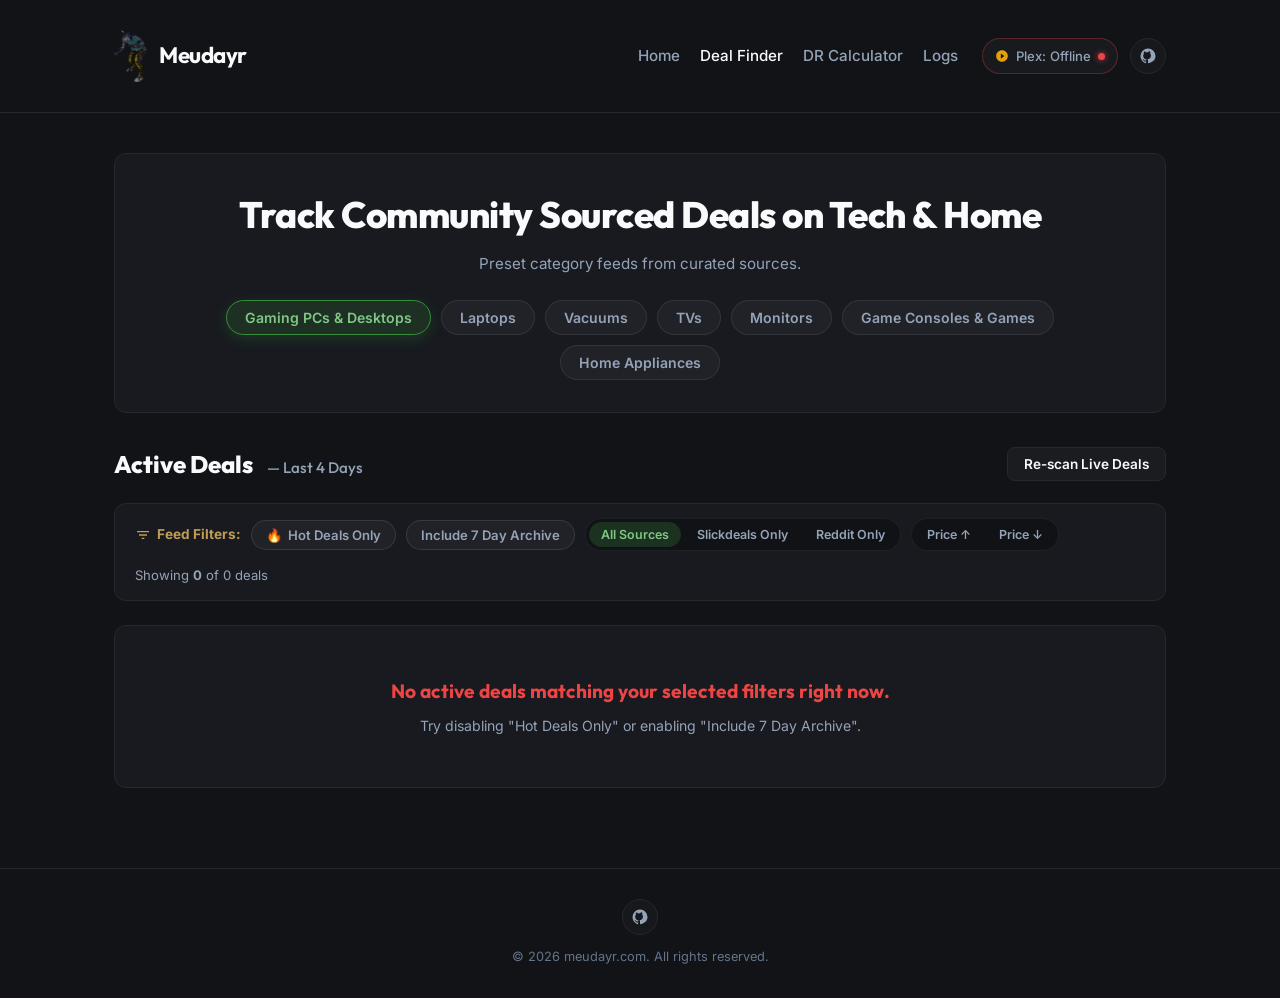
==== deals/index.html @ 87f7fe7a "fix: reject question mark (?) titles and expand QUESTION_OR_DISCUSSION_PATTERNS to drop advice posts" ====
<!DOCTYPE html>
<html lang="en">
<head>
  <meta charset="UTF-8">
  <meta name="viewport" content="width=device-width, initial-scale=1.0">

  <!-- SEO Meta Tags -->
  <title>Deal Finder - Meudayr</title>
  <meta name="description" content="Track community-sourced deals on tech and home goods. Live feeds from Slickdeals and Reddit across gaming PCs, laptops, TVs, monitors, consoles, vacuums, and appliances.">
  <meta name="keywords" content="Meudayr, deal finder, tech deals, home deals, Slickdeals, Reddit deals, gaming PC deals, laptop deals">
  <meta name="author" content="Meudayr">

  <!-- OpenGraph -->
  <meta property="og:title" content="Deal Finder - Meudayr">
  <meta property="og:description" content="Community-sourced deal tracking for tech and home goods.">
  <meta property="og:image" content="https://meudayr.com/assets/logo.png">
  <meta property="og:url" content="https://meudayr.com/deals">
  <meta property="og:type" content="website">

  <!-- Stylesheets -->
  <link rel="stylesheet" href="../style.css">
  <link rel="icon" type="image/png" href="../assets/logo.png">

  <style>
    .deals-page-container {
      padding: 40px 0 80px;
    }

    .category-hero-panel {
      background: var(--card-bg);
      border: 1px solid var(--card-border);
      border-radius: var(--radius-lg);
      padding: 32px 28px;
      margin-bottom: 32px;
      text-align: center;
      position: relative;
    }

    .category-hero-panel h1 {
      font-family: var(--font-display);
      font-size: clamp(1.8rem, 3.5vw, 2.3rem);
      font-weight: 800;
      color: var(--text-main);
      margin-bottom: 8px;
      letter-spacing: -0.5px;
    }

    .category-hero-panel p {
      color: var(--text-muted);
      font-size: 0.95rem;
      max-width: 560px;
      margin: 0 auto 24px auto;
      line-height: 1.5;
    }

    .category-chips {
      display: flex;
      flex-wrap: wrap;
      justify-content: center;
      gap: 10px;
    }

    .category-btn {
      background: rgba(255, 255, 255, 0.04);
      border: 1px solid rgba(255, 255, 255, 0.08);
      color: var(--text-muted);
      border-radius: 24px;
      padding: 8px 18px;
      font-size: 0.88rem;
      font-weight: 600;
      font-family: var(--font-sans);
      cursor: pointer;
      display: inline-flex;
      align-items: center;
      gap: 8px;
      transition: var(--transition);
    }

    .category-btn:hover {
      border-color: var(--card-border-hover);
      color: var(--text-main);
    }

    .category-btn.active {
      background: rgba(56, 142, 60, 0.18);
      border-color: var(--primary);
      color: #81c784;
      box-shadow: 0 4px 14px rgba(56, 142, 60, 0.25);
    }

    .deals-section-header {
      display: flex;
      align-items: center;
      justify-content: space-between;
      margin-bottom: 20px;
      flex-wrap: wrap;
      gap: 16px;
    }

    .deals-section-title {
      font-family: var(--font-display);
      font-size: 1.5rem;
      font-weight: 800;
      color: var(--text-main);
      margin: 0;
    }

    .deals-section-subtitle {
      font-size: 0.95rem;
      font-weight: 500;
      color: var(--text-muted);
      margin-left: 10px;
    }

    .rescan-btn {
      background: rgba(255, 255, 255, 0.04);
      border: 1px solid var(--card-border);
      color: var(--text-main);
      border-radius: var(--radius-md);
      padding: 8px 16px;
      font-size: 0.85rem;
      font-weight: 600;
      font-family: var(--font-sans);
      cursor: pointer;
      transition: var(--transition);
    }

    .rescan-btn:hover {
      background: rgba(255, 255, 255, 0.08);
      border-color: var(--card-border-hover);
    }

    .rescan-btn:disabled {
      opacity: 0.5;
      cursor: not-allowed;
    }

    .filter-bar {
      background: var(--card-bg);
      border: 1px solid var(--card-border);
      border-radius: var(--radius-lg);
      padding: 14px 20px;
      margin-bottom: 24px;
      display: flex;
      align-items: center;
      justify-content: space-between;
      flex-wrap: wrap;
      gap: 14px;
    }

    .filter-group {
      display: flex;
      align-items: center;
      gap: 10px;
      flex-wrap: wrap;
    }

    .filter-label {
      font-size: 0.85rem;
      font-weight: 700;
      color: var(--accent);
      display: inline-flex;
      align-items: center;
      gap: 6px;
    }

    .filter-chip-btn {
      background: rgba(255, 255, 255, 0.04);
      border: 1px solid rgba(255, 255, 255, 0.1);
      color: var(--text-muted);
      border-radius: 20px;
      padding: 6px 14px;
      font-size: 0.82rem;
      font-weight: 600;
      font-family: var(--font-sans);
      cursor: pointer;
      display: inline-flex;
      align-items: center;
      gap: 6px;
      transition: var(--transition);
    }

    .filter-chip-btn:hover {
      color: var(--text-main);
      border-color: var(--card-border-hover);
    }

    .filter-chip-btn.active-hot {
      background: rgba(244, 63, 94, 0.2);
      border-color: #f43f5e;
      color: #fb7185;
    }

    .filter-chip-btn.active-archive {
      background: rgba(56, 189, 248, 0.2);
      border-color: #38bdf8;
      color: #38bdf8;
    }

    .chip-segment-group {
      display: flex;
      align-items: center;
      gap: 4px;
      background: rgba(0, 0, 0, 0.3);
      padding: 3px;
      border-radius: 20px;
      border: 1px solid rgba(255, 255, 255, 0.06);
    }

    .segment-btn {
      background: transparent;
      border: none;
      color: var(--text-muted);
      border-radius: 16px;
      padding: 5px 12px;
      font-size: 0.78rem;
      font-weight: 600;
      font-family: var(--font-sans);
      cursor: pointer;
      transition: var(--transition);
    }

    .segment-btn:hover {
      color: var(--text-main);
    }

    .segment-btn.active {
      background: rgba(56, 142, 60, 0.25);
      color: #81c784;
    }

    .counter-text {
      font-size: 0.82rem;
      color: var(--text-muted);
    }

    .deals-list {
      display: flex;
      flex-direction: column;
      gap: 16px;
    }

    .deal-card {
      background: var(--card-bg);
      border: 1px solid var(--card-border);
      border-radius: var(--radius-lg);
      padding: 20px 24px;
      display: flex;
      flex-wrap: wrap;
      align-items: center;
      justify-content: space-between;
      gap: 16px;
      transition: var(--transition);
    }

    .deal-card:hover {
      border-color: var(--card-border-hover);
      transform: translateY(-2px);
    }

    .deal-main-info {
      flex: 1 1 500px;
    }

    .deal-tags {
      display: flex;
      align-items: center;
      flex-wrap: wrap;
      gap: 8px;
      margin-bottom: 10px;
    }

    .tag-badge {
      font-size: 0.75rem;
      font-weight: 600;
      padding: 3px 10px;
      border-radius: 100px;
      background: rgba(255, 255, 255, 0.05);
      border: 1px solid rgba(255, 255, 255, 0.08);
      color: var(--text-muted);
    }

    .tag-store {
      background: rgba(192, 157, 82, 0.12);
      border-color: rgba(192, 157, 82, 0.25);
      color: var(--accent);
    }

    .tag-source {
      background: rgba(56, 142, 60, 0.12);
      border-color: rgba(56, 142, 60, 0.25);
      color: #81c784;
    }

    .tag-hot {
      background: rgba(244, 63, 94, 0.15);
      border-color: rgba(244, 63, 94, 0.3);
      color: #fb7185;
      font-weight: 700;
    }

    .tag-time {
      font-size: 0.75rem;
      color: var(--text-dark);
    }

    .deal-title {
      font-family: var(--font-display);
      font-size: 1.05rem;
      font-weight: 700;
      color: var(--text-main);
      margin: 0;
      line-height: 1.45;
    }

    .deal-action-panel {
      display: flex;
      align-items: center;
      gap: 16px;
      flex-shrink: 0;
    }

    .deal-upvotes {
      display: inline-flex;
      align-items: center;
      gap: 6px;
      font-size: 0.85rem;
      font-weight: 600;
      color: var(--text-muted);
    }

    .deal-price-wrapper {
      text-align: right;
    }

    .deal-price {
      font-family: var(--font-display);
      font-size: 1.35rem;
      font-weight: 800;
      color: #4caf50;
      display: block;
    }

    .deal-orig-price {
      font-size: 0.8rem;
      color: var(--text-dark);
      text-decoration: line-through;
      margin-right: 4px;
    }

    .deal-discount {
      font-size: 0.78rem;
      color: #fb7185;
      font-weight: 700;
    }

    .deal-btn {
      display: inline-flex;
      align-items: center;
      gap: 6px;
      background: var(--primary);
      color: white;
      text-decoration: none;
      padding: 10px 18px;
      border-radius: var(--radius-md);
      font-weight: 600;
      font-size: 0.88rem;
      transition: var(--transition);
      white-space: nowrap;
    }

    .deal-btn:hover {
      background: #43a047;
    }

    .deal-btn.reddit {
      background: #4f46e5;
    }

    .deal-btn.reddit:hover {
      background: #6366f1;
    }

    .empty-state {
      background: var(--card-bg);
      border: 1px solid var(--card-border);
      border-radius: var(--radius-lg);
      padding: 50px 20px;
      text-align: center;
      color: var(--text-muted);
    }

    .empty-state h3 {
      font-family: var(--font-display);
      color: var(--text-main);
      font-size: 1.2rem;
      margin-bottom: 8px;
    }

    .spinner {
      width: 24px;
      height: 24px;
      border: 3px solid rgba(255,255,255,0.1);
      border-top-color: var(--primary);
      border-radius: 50%;
      animation: spin 0.8s linear infinite;
      display: inline-block;
    }

    @keyframes spin {
      to { transform: rotate(360deg); }
    }
  </style>
</head>
<body>

  <!-- Header Navigation -->
  <header>
    <div class="container nav-container">
      <a href="../index.html" class="brand" id="nav-brand-link">
        <img src="../assets/logo.png" alt="Meudayr Logo" id="nav-brand-logo">
        <span>Meudayr</span>
      </a>
      <div class="nav-group">
        <nav class="nav-menu">
          <a href="../index.html" class="nav-link" id="nav-home-link">Home</a>
          <a href="../deals" class="nav-link active" id="nav-deals-link">Deal Finder</a>
          <a href="../dr.html" class="nav-link" id="nav-dr-link">DR Calculator</a>
          <a href="../logs.html" class="nav-link" id="nav-logs-link">Logs</a>
        </nav>
        <div class="social-links">
          <a href="https://plex.meudayr.com" class="plex-nav-pill checking" target="_blank" rel="noopener noreferrer" id="nav-plex-link" title="Open Plex Media Server">
            <svg viewBox="0 0 24 24" fill="currentColor" class="plex-nav-svg"><path d="M12 2C6.48 2 2 6.48 2 12s4.48 10 10 10 10-4.48 10-10S17.52 2 12 2zm-2 14.5v-9l6 4.5-6 4.5z"/></svg>
            <span class="plex-nav-text">Plex: <span id="plex-status-label">Checking...</span></span>
            <span class="plex-nav-dot" id="plex-nav-dot"></span>
          </a>
          <a href="https://github.com/Meudayr" class="social-icon" target="_blank" rel="noopener noreferrer" aria-label="GitHub Profile" id="nav-github-link">
            <svg viewBox="0 0 24 24"><path d="M12 2A10 10 0 0 0 2 12c0 4.42 2.87 8.17 6.84 9.5.5.08.66-.23.66-.5v-1.69c-2.77.6-3.36-1.34-3.36-1.34-.46-1.16-1.11-1.47-1.11-1.47-.9-.62.07-.6.07-.6 1 .07 1.53 1.03 1.53 1.03.9 1.52 2.34 1.07 2.91.83.09-.65.35-1.09.63-1.34-2.22-.25-4.55-1.11-4.55-4.92 0-1.11.38-2 1.03-2.71-.1-.25-.45-1.29.1-2.64 0 0 .84-.27 2.75 1.02.79-.22 1.65-.33 2.5-.33 1.91-1.29 2.75-1.02 2.75-1.02.55 1.35.2 2.39.1 2.64.65.71 1.03 1.6 1.03 2.71 0 3.82-2.34 4.66-4.57 4.91.36.31.69.92.69 1.85V21c0 .27.16.59.67.5C19.14 20.16 22 16.42 22 12A10 10 0 0 0 12 2z"/></svg>
          </a>
        </div>
      </div>
    </div>
  </header>

  <main>
    <section class="deals-page-container">
      <div class="container">
        <!-- Category Navigation Bar Header -->
        <div class="category-hero-panel">
          <h1>Track Community Sourced Deals on Tech &amp; Home</h1>
          <p>Preset category feeds from curated sources.</p>

          <div class="category-chips" id="category-bar">
            <button class="category-btn active" data-cat="gaming_pcs" data-query="gaming pc">Gaming PCs &amp; Desktops</button>
            <button class="category-btn" data-cat="laptops" data-query="laptop">Laptops</button>
            <button class="category-btn" data-cat="vacuums" data-query="vacuum">Vacuums</button>
            <button class="category-btn" data-cat="tvs" data-query="oled tv">TVs</button>
            <button class="category-btn" data-cat="monitors" data-query="gaming monitor">Monitors</button>
            <button class="category-btn" data-cat="consoles" data-query="console game">Game Consoles &amp; Games</button>
            <button class="category-btn" data-cat="appliances" data-query="appliance">Home Appliances</button>
          </div>
        </div>

        <!-- Section Title & Refresh Control -->
        <div class="deals-section-header">
          <h2 class="deals-section-title">
            Active Deals <span class="deals-section-subtitle" id="timeframe-subtitle">— Last 4 Days</span>
          </h2>
          <button class="rescan-btn" id="rescan-btn">Re-scan Live Deals</button>
        </div>

        <!-- Filter Bar -->
        <div class="filter-bar">
          <div class="filter-group">
            <div class="filter-label">
              <svg style="width:16px;height:16px" viewBox="0 0 24 24" fill="currentColor"><path d="M10,18H14V16H10V18M3,6V8H21V6H3M6,13H18V11H6V13Z"/></svg>
              <span>Feed Filters:</span>
            </div>

            <button class="filter-chip-btn" id="btn-hot-only">
              🔥 <span>Hot Deals Only</span>
            </button>

            <button class="filter-chip-btn" id="btn-archive">
              <span>Include 7 Day Archive</span>
            </button>

            <!-- Source Filter Segment -->
            <div class="chip-segment-group">
              <button class="segment-btn active" data-source="all">All Sources</button>
              <button class="segment-btn" data-source="slickdeals">Slickdeals Only</button>
              <button class="segment-btn" data-source="reddit">Reddit Only</button>
            </div>

            <!-- Price Sort Segment -->
            <div class="chip-segment-group">
              <button class="segment-btn" id="btn-sort-asc">Price ↑</button>
              <button class="segment-btn" id="btn-sort-desc">Price ↓</button>
            </div>
          </div>

          <div class="counter-text" id="deal-counter">Showing 0 of 0 deals</div>
        </div>

        <!-- Deals Stream List -->
        <div class="deals-list" id="deals-container">
          <!-- Rendered dynamically -->
        </div>
      </div>
    </section>
  </main>

  <!-- Footer -->
  <footer>
    <div class="container footer-content">
      <div class="social-links" id="footer-social-links">
        <a href="https://github.com/Meudayr" class="social-icon" target="_blank" rel="noopener noreferrer" aria-label="GitHub Profile" id="footer-github-link">
          <svg viewBox="0 0 24 24"><path d="M12 2A10 10 0 0 0 2 12c0 4.42 2.87 8.17 6.84 9.5.5.08.66-.23.66-.5v-1.69c-2.77.6-3.36-1.34-3.36-1.34-.46-1.16-1.11-1.47-1.11-1.47-.9-.62.07-.6.07-.6 1 .07 1.53 1.03 1.53 1.03.9 1.52 2.34 1.07 2.91.83.09-.65.35-1.09.63-1.34-2.22-.25-4.55-1.11-4.55-4.92 0-1.11.38-2 1.03-2.71-.1-.25-.45-1.29.1-2.64 0 0 .84-.27 2.75 1.02.79-.22 1.65-.33 2.5-.33 1.91-1.29 2.75-1.02 2.75-1.02.55 1.35.2 2.39.1 2.64.65.71 1.03 1.6 1.03 2.71 0 3.82-2.34 4.66-4.57 4.91.36.31.69.92.69 1.85V21c0 .27.16.59.67.5C19.14 20.16 22 16.42 22 12A10 10 0 0 0 12 2z"/></svg>
        </a>
      </div>
      <p class="copyright" id="footer-copyright">&copy; 2026 meudayr.com. All rights reserved.</p>
    </div>
  </footer>

  <script>
    // State management
    let state = {
      selectedCategory: 'gaming_pcs',
      selectedQuery: 'gaming pc',
      allDeals: [],
      filterHotOnly: false,
      includeArchive: false,
      sourceFilter: 'all',
      sortBy: 'hottest',
      isLoading: false
    };

    function formatCurrency(val) {
      if (typeof val !== 'number' || isNaN(val) || val <= 0) return '';
      const hasCents = val % 1 !== 0;
      return val.toLocaleString('en-US', {
        style: 'currency',
        currency: 'USD',
        minimumFractionDigits: hasCents ? 2 : 0,
        maximumFractionDigits: 2
      });
    }

    async function loadDeals(isRescan = false) {
      state.isLoading = true;
      renderUI();

      try {
        const deals = await fetchClientSideDeals(state.selectedCategory, state.selectedQuery, state.includeArchive, isRescan);
        state.allDeals = deals;
      } catch (e) {
        console.error('Error fetching live deals:', e);
        state.allDeals = [];
      }

      state.isLoading = false;
      renderUI();
    }

    const FALLBACK_DEALS = {
      gaming_pcs: [
        { id: 'fb_gpc_1', title: 'CyberPowerPC Gamer Supreme Liquid Cooled Desktop - Intel Core i7-14700KF, RTX 4070 Ti Super 16GB, 32GB DDR5, 2TB SSD', productName: 'CyberPowerPC Gamer Supreme', store: 'Best Buy', originalPrice: 1999.99, salePrice: 1699.99, discountPercentage: 15, url: 'https://www.bestbuy.com/', source: 'Slickdeals Active Deal', postedTimeAgo: 'Verified Active Deal', isHot: true },
        { id: 'fb_gpc_2', title: 'Lenovo Legion Tower 5i Gen 8 - Core i5-13400F, RTX 4060 8GB, 16GB RAM, 512GB SSD', productName: 'Lenovo Legion Tower 5i', store: 'Lenovo', originalPrice: 1099.99, salePrice: 849.99, discountPercentage: 23, url: 'https://www.lenovo.com/', source: 'Reddit r/buildapcsales', postedTimeAgo: 'Verified Active Deal', isHot: true },
        { id: 'fb_gpc_3', title: 'Skytech Chronos Gaming Desktop - Ryzen 7 7700X, RTX 4070 Super 12GB, 32GB DDR5, 1TB NVMe SSD', productName: 'Skytech Chronos Gaming PC', store: 'Amazon', originalPrice: 1649.00, salePrice: 1399.00, discountPercentage: 15, url: 'https://www.amazon.com/', source: 'Slickdeals Active Deal', postedTimeAgo: 'Verified Active Deal', isHot: true },
        { id: 'fb_gpc_4', title: 'ABS Stratos Gaming PC - Ryzen 5 7600, RTX 4060 Ti 8GB, 32GB DDR5, 1TB M.2 NVMe SSD', productName: 'ABS Stratos Gaming PC', store: 'Newegg', originalPrice: 1199.99, salePrice: 999.99, discountPercentage: 17, url: 'https://www.newegg.com/', source: 'Reddit r/prebuilts', postedTimeAgo: 'Verified Active Deal', isHot: true }
      ],
      laptops: [
        { id: 'fb_lap_1', title: 'ASUS ROG Zephyrus G16 16" OLED 240Hz Gaming Laptop - Intel Core Ultra 9, RTX 4070, 16GB LPDDR5X, 1TB SSD', productName: 'ASUS ROG Zephyrus G16 OLED', store: 'Best Buy', originalPrice: 1999.99, salePrice: 1599.99, discountPercentage: 20, url: 'https://www.bestbuy.com/', source: 'Slickdeals Active Deal', postedTimeAgo: 'Verified Active Deal', isHot: true },
        { id: 'fb_lap_2', title: 'Apple MacBook Air 15" M3 Chip (2024) - 16GB Unified Memory, 512GB SSD Storage - Midnight', productName: 'Apple MacBook Air 15" M3', store: 'Amazon', originalPrice: 1499.00, salePrice: 1249.00, discountPercentage: 17, url: 'https://www.amazon.com/', source: 'Reddit r/laptopdeals', postedTimeAgo: 'Verified Active Deal', isHot: true },
        { id: 'fb_lap_3', title: 'Lenovo Legion Slim 5 16" WQXGA 165Hz - Ryzen 7 7840HS, RTX 4060, 16GB RAM, 512GB SSD', productName: 'Lenovo Legion Slim 5', store: 'Lenovo', originalPrice: 1349.99, salePrice: 949.99, discountPercentage: 30, url: 'https://www.lenovo.com/', source: 'Slickdeals Active Deal', postedTimeAgo: 'Verified Active Deal', isHot: true },
        { id: 'fb_lap_4', title: 'Acer Predator Helios 16 - Intel Core i7-13700HX, RTX 4070, 16GB DDR5, 1TB PCIe Gen4 SSD', productName: 'Acer Predator Helios 16', store: 'Walmart', originalPrice: 1599.99, salePrice: 1199.99, discountPercentage: 25, url: 'https://www.walmart.com/', source: 'Reddit r/laptopdeals', postedTimeAgo: 'Verified Active Deal', isHot: true }
      ],
      tvs: [
        { id: 'fb_tv_1', title: 'LG 65" Class C4 Series OLED 4K UHD Smart TV (2024 Model)', productName: 'LG 65" C4 OLED TV', store: 'Amazon', originalPrice: 2699.99, salePrice: 1496.99, discountPercentage: 45, url: 'https://www.amazon.com/', source: 'Slickdeals Active Deal', postedTimeAgo: 'Verified Active Deal', isHot: true },
        { id: 'fb_tv_2', title: 'Samsung 55" Class S90D OLED 4K Smart TV', productName: 'Samsung 55" S90D OLED', store: 'Best Buy', originalPrice: 1797.99, salePrice: 1297.99, discountPercentage: 28, url: 'https://www.bestbuy.com/', source: 'Reddit r/buildapcsales', postedTimeAgo: 'Verified Active Deal', isHot: true },
        { id: 'fb_tv_3', title: 'Alienware AW2725DF 27" QD-OLED 360Hz 0.03ms QHD Gaming Monitor', productName: 'Alienware 27" QD-OLED Monitor', store: 'Dell', originalPrice: 899.99, salePrice: 749.99, discountPercentage: 17, url: 'https://www.dell.com/', source: 'Slickdeals Active Deal', postedTimeAgo: 'Verified Active Deal', isHot: true },
        { id: 'fb_tv_4', title: 'Gigabyte M27Q 27" 1440p 170Hz FreeSync Premium IPS Gaming Monitor', productName: 'Gigabyte M27Q 1440p Monitor', store: 'Newegg', originalPrice: 299.99, salePrice: 219.99, discountPercentage: 27, url: 'https://www.newegg.com/', source: 'Reddit r/buildapcsales', postedTimeAgo: 'Verified Active Deal', isHot: true }
      ],
      consoles: [
        { id: 'fb_con_1', title: 'PlayStation 5 Digital Edition (Slim) Console - 1TB SSD', productName: 'PlayStation 5 Slim Digital', store: 'Best Buy', originalPrice: 499.99, salePrice: 449.99, discountPercentage: 10, url: 'https://www.bestbuy.com/', source: 'Slickdeals Active Deal', postedTimeAgo: 'Verified Active Deal', isHot: true },
        { id: 'fb_con_2', title: 'Nintendo Switch OLED Model - Mario Red Edition', productName: 'Nintendo Switch OLED', store: 'Target', originalPrice: 349.99, salePrice: 309.99, discountPercentage: 11, url: 'https://www.target.com/', source: 'Reddit r/GameDeals', postedTimeAgo: 'Verified Active Deal', isHot: true },
        { id: 'fb_con_3', title: 'Xbox Series X 1TB Console - Robot White Digital Edition', productName: 'Xbox Series X 1TB', store: 'Walmart', originalPrice: 499.99, salePrice: 449.99, discountPercentage: 10, url: 'https://www.walmart.com/', source: 'Slickdeals Active Deal', postedTimeAgo: 'Verified Active Deal', isHot: true }
      ],
      vacuums: [
        { id: 'fb_vac_1', title: 'Roborock Qrevo S Robot Vacuum and Mop with Auto-Empty & Auto-Washing Dock', productName: 'Roborock Qrevo S Robot Vacuum', store: 'Amazon', originalPrice: 799.99, salePrice: 599.99, discountPercentage: 25, url: 'https://www.amazon.com/', source: 'Slickdeals Active Deal', postedTimeAgo: 'Verified Active Deal', isHot: true },
        { id: 'fb_vac_2', title: 'Dyson V15 Detect Cordless Vacuum Cleaner - Yellow/Nickel', productName: 'Dyson V15 Detect Cordless', store: 'Dyson', originalPrice: 749.99, salePrice: 619.99, discountPercentage: 17, url: 'https://www.dyson.com/', source: 'Reddit r/deals', postedTimeAgo: 'Verified Active Deal', isHot: true },
        { id: 'fb_vac_3', title: 'Shark IX141 Pet Cordless Stick Vacuum with Anti-Allergen Complete Seal', productName: 'Shark Pet Cordless Stick Vacuum', store: 'Walmart', originalPrice: 259.99, salePrice: 199.99, discountPercentage: 23, url: 'https://www.walmart.com/', source: 'Slickdeals Active Deal', postedTimeAgo: 'Verified Active Deal', isHot: true }
      ],
      appliances: [
        { id: 'fb_app_1', title: 'LG 26 cu. ft. Smart French Door Refrigerator with Ice Maker - Stainless Steel', productName: 'LG French Door Refrigerator', store: 'Home Depot', originalPrice: 2199.00, salePrice: 1399.00, discountPercentage: 36, url: 'https://www.homedepot.com/', source: 'Slickdeals Active Deal', postedTimeAgo: 'Verified Active Deal', isHot: true },
        { id: 'fb_app_2', title: 'Samsung High-Efficiency Front Load Washer & Electric Dryer Set with Steam', productName: 'Samsung Front Load Washer & Dryer', store: "Lowe's", originalPrice: 1998.00, salePrice: 1296.00, discountPercentage: 35, url: 'https://www.lowes.com/', source: 'Reddit r/deals', postedTimeAgo: 'Verified Active Deal', isHot: true }
      ]
    };

    function parseXMLFeed(xmlText) {
      if (!xmlText) return [];
      try {
        const parser = new DOMParser();
        const doc = parser.parseFromString(xmlText, 'text/xml');
        const items = [];

        const rssItems = doc.querySelectorAll('item');
        if (rssItems.length > 0) {
          rssItems.forEach(item => {
            const title = item.querySelector('title')?.textContent || '';
            const link = item.querySelector('link')?.textContent || '';
            const description = item.querySelector('description')?.textContent || '';
            const pubDateStr = item.querySelector('pubDate')?.textContent || '';
            const pubDate = pubDateStr ? new Date(pubDateStr) : null;
            items.push({ title, link, description, content: description, pubDate });
          });
          return items;
        }

        const atomEntries = doc.querySelectorAll('entry');
        if (atomEntries.length > 0) {
          atomEntries.forEach(entry => {
            const title = entry.querySelector('title')?.textContent || '';
            let link = entry.querySelector('link[rel="alternate"]')?.getAttribute('href');
            if (!link) link = entry.querySelector('link')?.getAttribute('href') || entry.querySelector('link')?.textContent || '';
            const content = entry.querySelector('content, summary')?.textContent || '';
            const pubDateStr = entry.querySelector('published, updated')?.textContent || '';
            const pubDate = pubDateStr ? new Date(pubDateStr) : null;
            items.push({ title, link, description: content, content, pubDate });
          });
          return items;
        }
      } catch (e) {
        console.warn('XML Parse Error:', e);
      }
      return [];
    }

    async function fetchRSSFeed(targetUrl, isRescan = false) {
      const fetchOpts = isRescan ? { cache: 'no-store' } : {};
      const urlWithCb = isRescan ? targetUrl + (targetUrl.includes('?') ? '&' : '?') + `_t=${Date.now()}` : targetUrl;

      // Strategy 1: rss2json
      try {
        const controller = new AbortController();
        const tid = setTimeout(() => controller.abort(), 3500);
        const res = await fetch(`https://api.rss2json.com/v1/api.json?rss_url=${encodeURIComponent(urlWithCb)}`, { signal: controller.signal, ...fetchOpts });
        clearTimeout(tid);
        if (res.ok) {
          const data = await res.json();
          if (data.status === 'ok' && Array.isArray(data.items) && data.items.length > 0) {
            return data.items.map(i => {
              const rawDate = (i.pubDate || '').replace(' ', 'T');
              return {
                title: i.title || '',
                link: i.link || '',
                description: i.content || i.description || '',
                content: i.content || i.description || '',
                pubDate: rawDate ? new Date(rawDate) : null
              };
            });
          }
        }
      } catch (e) { console.warn('[rss2json]', e); }

      // Strategy 2: AllOrigins proxy
      try {
        const controller = new AbortController();
        const tid = setTimeout(() => controller.abort(), 3500);
        const res = await fetch(`https://api.allorigins.win/get?url=${encodeURIComponent(urlWithCb)}`, { signal: controller.signal, ...fetchOpts });
        clearTimeout(tid);
        if (res.ok) {
          const data = await res.json();
          if (data && data.contents) {
            const items = parseXMLFeed(data.contents);
            if (items.length > 0) return items;
          }
        }
      } catch (e) { console.warn('[AllOrigins]', e); }

      // Strategy 3: CodeTabs proxy
      try {
        const controller = new AbortController();
        const tid = setTimeout(() => controller.abort(), 3500);
        const res = await fetch(`https://api.codetabs.com/v1/proxy?quest=${encodeURIComponent(urlWithCb)}`, { signal: controller.signal, ...fetchOpts });
        clearTimeout(tid);
        if (res.ok) {
          const text = await res.text();
          const items = parseXMLFeed(text);
          if (items.length > 0) return items;
        }
      } catch (e) { console.warn('[CodeTabs]', e); }

      return [];
    }

    // ── Relevance filter ────────────────────────────────────────────────────
    const GLOBAL_REJECT_KEYWORDS = [
      'shoe', 'sneaker', 'boot', 'apparel', 'shirt', 'pant', 'short',
      'jacket', 'hoodie', 'sock', 'bra', 'underwear', 'clothing'
    ];
    const DESKTOP_REJECT_PERIPHERAL = [
      'monitor', 'headset', 'mouse', 'keyboard', 'backpack', 'bag',
      'sleeve', 'dock', 'cable', 'mount', 'hub', 'adapter'
    ];
    const LAPTOP_REJECT_ACCESSORY = [
      'backpack', 'bag', 'sleeve', 'case', 'skin', 'cover', 'charger',
      'stand', 'docking station', 'dock', 'cable', 'protector', 'mount',
      'hub', 'adapter', 'power bank', 'cooler pad', 'wrist rest'
    ];
    const VACUUM_REJECT = [
      'foodsaver', 'preserver', 'sealer', 'battery', 'bogo',
      'paint sprayer', 'fan', 'separator', 'baking soda',
      'cat litter', 'swiffer'
    ];
    const TV_REJECT = ['mount', 'cable', 'stand', 'arm', 'cart', 'sync box', 'backlight'];
    const APPLIANCE_REJECT = [
      'baking soda', 'vent', 'coupling', 'connector',
      'cleaner', 'mat', 'cover', 'pad', 'lint',
      'thermometer', 'container', 'milk', 'pan', 'pot', 'smoker',
      'hair dryer', 'bottle', 'knife', 'spoon', 'fork',
      'light bulb', 'almond', 'food storage'
    ];

    const QUESTION_OR_DISCUSSION_PATTERNS = /\b(what|whats|what's|why|how|help|need help|issue|problem|bug|glitch|buying|saved up|question|recommendation|looking for|looking to|anyone|should i|is this|thoughts on|advice|is it|advertisement|good deal|best prebuilt|any good|worth it|which one|first pc|first gaming|prebuilt for|suggestions|suggest)\b/i;

    function isRelevantToCategory(title, cat) {
      const t = title.toLowerCase();
      // Deal posts state specs/prices — question marks indicate user questions
      if (t.includes('?')) return false;
      if (QUESTION_OR_DISCUSSION_PATTERNS.test(title)) return false;
      if (GLOBAL_REJECT_KEYWORDS.some(k => t.includes(k))) return false;

      if (cat === 'gaming_pcs') {
        if (t.includes('laptop') || t.includes('macbook') || t.includes('notebook')) return false;
        const pcReject = /\b(headset|mouse|keyboard|backpack|sleeve|cable|hub|adapter)\b/i;
        if (pcReject.test(title)) return false;
        if (/\[ssd\]|\[cpu\]|\[gpu\]|\[motherboard\]|\[ram\]/i.test(title)) return false;
        return /\[pre-?built\]|\[desktop\]|desktop|pre-?built|gaming pc|gaming rig|tower|cyberpower|skytech|powerspec|omen|legion|\babs\b|ibuypower|\bmsi\b|\brog\b|yeyian|lenovo|alienware|victus|dell xps/i.test(title);
      }

      if (cat === 'laptops') {
        if (LAPTOP_REJECT_ACCESSORY.some(k => t.includes(k))) return false;
        return /laptop|macbook|chromebook|notebook|vivobook|zenbook|thinkpad|zephyrus|g14|g16|\bgram\b|\bswift\b|legion|omnibook|flow z|tuf|rog|ideapad|pavilion|inspiron|alienware|blade|surface/i.test(title);
      }

      if (cat === 'vacuums') {
        if (VACUUM_REJECT.some(k => t.includes(k))) return false;
        return /vacuum|\bvac\b|roborock|roomba|dyson|dreame|shark|eufy|tineco|bissell/i.test(title);
      }

      if (cat === 'tvs') {
        if (TV_REJECT.some(k => t.includes(k))) return false;
        return /\btv\b|\btelevision\b|oled tv|qled|uhd tv|smart tv/i.test(title);
      }

      if (cat === 'monitors') {
        if (TV_REJECT.some(k => t.includes(k))) return false;
        return /\bmonitor\b|curved monitor|gaming monitor|\bdisplay\b|ultrawide|\binch.*monitor|hz.*monitor/i.test(title);
      }

      if (cat === 'consoles') {
        if (t.includes('gaming pc') || t.includes('prebuilt') || t.includes('graphics card')) return false;
        return /\bps5\b|\bps4\b|xbox|nintendo|\bswitch\b|\bgame\b|playstation|console|controller|steam deck|\bvr\b|meta quest|\bpsvr\b/i.test(title);
      }

      if (cat === 'appliances') {
        if (APPLIANCE_REJECT.some(k => t.includes(k))) return false;
        return /refrigerator|\bfridge\b|freezer|\bwasher\b|washing machine|\bdryer\b|laundry tower|dishwasher|electric range|gas range|cooktop|wall oven|microwave/i.test(title);
      }

      return true;
    }
    // ── End relevance filter ────────────────────────────────────────────────

    // Format a date into a human-readable relative time string
    function timeAgo(date) {
      if (!date || isNaN(date.getTime())) return null;
      const diffMs = Date.now() - date.getTime();
      if (diffMs <= 0) return 'Just now';
      const diffMins = Math.floor(diffMs / 60000);
      if (diffMins < 60) return `${diffMins}m ago`;
      const diffHrs = Math.floor(diffMins / 60);
      if (diffHrs < 24) return `${diffHrs}h ago`;
      const diffDays = Math.floor(diffHrs / 24);
      return `${diffDays}d ago`;
    }

    async function fetchClientSideDeals(category, query, includeArchive, isRescan = false) {
      const MAX_AGE_DAYS = includeArchive ? 7 : 4;
      const cutoff = new Date(Date.now() - MAX_AGE_DAYS * 24 * 60 * 60 * 1000);
      const SUBREDDITS = {
        gaming_pcs: ['buildapcsales', 'prebuilts', 'deals'],
        laptops: ['laptopdeals', 'buildapcsales', 'deals'],
        vacuums: ['deals', 'frugal', 'Appliances'],
        tvs: ['buildapcsales', 'deals', '4kTV'],
        monitors: ['buildapcsales', 'deals'],
        consoles: ['GameDeals', 'buildapcsales', 'consoledeals'],
        appliances: ['Appliances', 'deals', 'frugal', 'HomeImprovement']
      };

      const SEARCH_QUERIES = {
        gaming_pcs: ['gaming desktop', 'gaming pc', 'prebuilt pc'],
        laptops: ['laptop', 'macbook', 'gaming laptop'],
        vacuums: ['vacuum', 'roborock', 'dyson vacuum', 'robot vacuum'],
        tvs: ['oled tv', '4k tv', 'qled tv'],
        monitors: ['gaming monitor', '4k monitor', 'oled monitor'],
        consoles: ['ps5', 'xbox', 'nintendo switch', 'video game', 'steam deck'],
        appliances: ['refrigerator', 'washer dryer', 'dishwasher', 'appliance', 'freezer']
      };

      const deals = [];
      const sqList = SEARCH_QUERIES[category] || [query];

      // Fetch Slickdeals
      for (const sq of sqList) {
        try {
          const sdUrls = [
            `https://slickdeals.net/newsearch.php?mode=popdeals&searchmode=4&q=${encodeURIComponent(sq)}&rss=1`,
            `https://slickdeals.net/newsearch.php?mode=popdeals&searchmode=1&q=${encodeURIComponent(sq)}&rss=1`
          ];
          for (const sdUrl of sdUrls) {
            const items = await fetchRSSFeed(sdUrl, isRescan);
            items.forEach((item, idx) => {
              const title = item.title || '';
              const titleLower = title.toLowerCase();
              if (titleLower.includes('expired') || titleLower.includes('sold out') || titleLower.includes('dead deal')) return;
              if (item.pubDate && item.pubDate < cutoff) return;
              if (!isRelevantToCategory(title, category)) return;

              const { salePrice, originalPrice, discountPercentage } = parseExplicitPricesFromTitle(title);
              const store = detectStoreName(item.content || item.description || '', title, item.link || '');
              const productName = title.split('-')[0].replace(/\[.*?\]/g, '').trim() || title.slice(0, 45);
              const ago = timeAgo(item.pubDate);

              deals.push({
                id: `sd_${idx}_${Math.random().toString(36).substr(2,4)}`,
                title,
                productName,
                store,
                originalPrice,
                salePrice,
                discountPercentage,
                url: item.link || '',
                redditThreadUrl: item.link || '',
                source: 'Slickdeals Active Deal',
                upvotes: undefined,
                postedTimeAgo: ago || 'Active Hot Deal',
                isArchive: false,
                isHot: discountPercentage > 15 || salePrice > 500
              });
            });
          }
        } catch (e) { console.warn('[SD fetch]', sq, e); }
      }

      // Fetch Subreddits (Hot & New feeds to catch recent posts)
      const subs = SUBREDDITS[category] || ['buildapcsales', 'deals'];
      for (const sub of subs) {
        try {
          const redditUrls = [
            `https://www.reddit.com/r/${sub}/.rss`,
            `https://www.reddit.com/r/${sub}/new/.rss`
          ];
          for (const redditUrl of redditUrls) {
            const items = await fetchRSSFeed(redditUrl, isRescan);
            items.forEach((item, idx) => {
              const title = item.title || '';
              const titleLower = title.toLowerCase();
              if (titleLower.includes('weekly request') || titleLower.includes('meta') || titleLower.includes('expired') || titleLower.includes('sold out')) return;
              if (item.pubDate && item.pubDate < cutoff) return;
              if (!isRelevantToCategory(title, category)) return;

              const { salePrice, originalPrice, discountPercentage } = parseExplicitPricesFromTitle(title);
              const store = detectStoreName(item.content || item.description || '', title, item.link || '');
              const productName = title.split('-')[0].replace(/\[.*?\]/g, '').trim() || title.slice(0, 45);
              const ago = timeAgo(item.pubDate);

              deals.push({
                id: `rd_${sub}_${idx}_${Math.random().toString(36).substr(2,4)}`,
                title,
                productName,
                store,
                originalPrice,
                salePrice,
                discountPercentage,
                url: item.link || `https://www.reddit.com/r/${sub}/`,
                redditThreadUrl: item.link || `https://www.reddit.com/r/${sub}/`,
                source: `Reddit r/${sub}`,
                upvotes: undefined,
                postedTimeAgo: ago || 'Recent Post',
                isArchive: false,
                isHot: discountPercentage > 15
              });
            });
          }
        } catch (e) { console.warn('[Reddit fetch]', sub, e); }
      }

      // (Fallback hardcoded deals removed — live RSS feeds are functional)

      // Deduplicate
      const seen = new Set();
      return deals.filter(d => {
        const normKey = d.title.toLowerCase().replace(/[^a-z0-9]/g, '').slice(0, 45);
        if (seen.has(normKey)) return false;
        seen.add(normKey);
        return true;
      });
    }

    function detectStoreName(descText, title, link) {
      const fullText = `${descText} ${title} ${link}`.toLowerCase();
      if (fullText.includes('best buy') || fullText.includes('bestbuy')) return 'Best Buy';
      if (fullText.includes('amazon')) return 'Amazon';
      if (fullText.includes('walmart')) return 'Walmart';
      if (fullText.includes('ebay')) return 'eBay';
      if (fullText.includes('costco')) return 'Costco';
      if (fullText.includes('target')) return 'Target';
      if (fullText.includes("sam's club") || fullText.includes('sams club') || fullText.includes('samsclub')) return "Sam's Club";
      if (fullText.includes('home depot') || fullText.includes('homedepot')) return 'Home Depot';
      if (fullText.includes('lowes') || fullText.includes("lowe's")) return "Lowe's";
      if (fullText.includes('micro center') || fullText.includes('microcenter')) return 'Micro Center';
      if (fullText.includes('newegg')) return 'Newegg';
      if (fullText.includes('lenovo')) return 'Lenovo';
      if (fullText.includes('dell')) return 'Dell';
      if (fullText.includes('hp ') || fullText.includes('hp.com')) return 'HP';
      if (fullText.includes('apple')) return 'Apple Store';
      if (fullText.includes('woot')) return 'Woot!';
      if (fullText.includes('b&h') || fullText.includes('bhphoto')) return 'B&H Photo';
      return 'Retailer Deal';
    }

    function parseExplicitPricesFromTitle(title) {
      const matches = title.match(/\$(\d+(?:,\d{3})*(?:\.\d{1,2})?)/g) || [];
      const numbers = matches.map(m => parseFloat(m.replace('$', '').replace(/,/g, '')));
      if (numbers.length === 0) return { salePrice: 0, originalPrice: 0, discountPercentage: 0 };
      let salePrice = numbers[0];
      let originalPrice = 0;
      if (numbers.length > 1) {
        for (let i = 1; i < numbers.length; i++) {
          if (numbers[i] > salePrice) { originalPrice = numbers[i]; break; }
        }
      }
      let discountPercentage = 0;
      if (originalPrice > salePrice) {
        discountPercentage = Math.round(((originalPrice - salePrice) / originalPrice) * 100);
      } else { originalPrice = 0; }
      return { salePrice, originalPrice, discountPercentage };
    }

    function getProcessedDeals() {
      let list = [...state.allDeals];

      if (state.filterHotOnly) {
        list = list.filter(d => d.isHot);
      }

      if (state.sourceFilter === 'slickdeals') {
        list = list.filter(d => d.source.toLowerCase().includes('slickdeals'));
      } else if (state.sourceFilter === 'reddit') {
        list = list.filter(d => d.source.toLowerCase().includes('reddit'));
      }

      if (state.sortBy === 'price-asc') {
        list.sort((a, b) => a.salePrice - b.salePrice);
      } else if (state.sortBy === 'price-desc') {
        list.sort((a, b) => b.salePrice - a.salePrice);
      } else {
        list.sort((a, b) => {
          const upA = typeof a.upvotes === 'number' ? a.upvotes : 0;
          const upB = typeof b.upvotes === 'number' ? b.upvotes : 0;
          const scoreA = (a.isHot ? 1000 : 0) + (upA * 5) + ((a.discountPercentage || 0) * 3);
          const scoreB = (b.isHot ? 1000 : 0) + (upB * 5) + ((b.discountPercentage || 0) * 3);
          return scoreB - scoreA;
        });
      }

      return list;
    }

    function renderUI() {
      document.getElementById('timeframe-subtitle').textContent = state.includeArchive ? '— Last 7 Days' : '— Last 4 Days';

      const rescanBtn = document.getElementById('rescan-btn');
      rescanBtn.disabled = state.isLoading;
      rescanBtn.textContent = state.isLoading ? 'Scanning Active Deals...' : 'Re-scan Live Deals';

      const hotBtn = document.getElementById('btn-hot-only');
      hotBtn.className = `filter-chip-btn ${state.filterHotOnly ? 'active-hot' : ''}`;

      const archBtn = document.getElementById('btn-archive');
      archBtn.className = `filter-chip-btn ${state.includeArchive ? 'active-archive' : ''}`;

      document.querySelectorAll('.chip-segment-group button[data-source]').forEach(btn => {
        btn.className = `segment-btn ${btn.dataset.source === state.sourceFilter ? 'active' : ''}`;
      });

      const sortAscBtn = document.getElementById('btn-sort-asc');
      const sortDescBtn = document.getElementById('btn-sort-desc');
      sortAscBtn.className = `segment-btn ${state.sortBy === 'price-asc' ? 'active' : ''}`;
      sortDescBtn.className = `segment-btn ${state.sortBy === 'price-desc' ? 'active' : ''}`;

      const container = document.getElementById('deals-container');
      const counter = document.getElementById('deal-counter');

      if (state.isLoading) {
        container.innerHTML = `
          <div class="empty-state">
            <span class="spinner"></span>
            <h3 style="margin-top:14px;">Scanning Slickdeals &amp; Reddit for active deals...</h3>
            <p style="font-size:0.88rem;color:var(--text-muted);margin:0;">Parsing live prices, upvote scores, and unexpired threads.</p>
          </div>
        `;
        counter.textContent = 'Scanning live deals...';
        return;
      }

      const displayDeals = getProcessedDeals();
      counter.innerHTML = `Showing <strong>${displayDeals.length}</strong> of ${state.allDeals.length} deals`;

      if (displayDeals.length === 0) {
        container.innerHTML = `
          <div class="empty-state">
            <h3 style="color:#ef4444;">No active deals matching your selected filters right now.</h3>
            <p style="font-size:0.88rem;color:var(--text-muted);margin:0;">Try disabling "Hot Deals Only" or enabling "Include 7 Day Archive".</p>
          </div>
        `;
        return;
      }

      container.innerHTML = displayDeals.map(deal => {
        const isSlickdeals = deal.source.toLowerCase().includes('slickdeals');
        const hasExplicitMsrp = deal.originalPrice > deal.salePrice;
        const upvotesNum = typeof deal.upvotes === 'number' ? deal.upvotes : 0;
        const hasUpvotes = typeof deal.upvotes === 'number' && !isNaN(deal.upvotes);

        return `
          <div class="deal-card">
            <div class="deal-main-info">
              <div class="deal-tags">
                <span class="tag-badge tag-store">${deal.store || 'Retailer Deal'}</span>
                <span class="tag-badge tag-source">${deal.source}</span>
                ${deal.postedTimeAgo ? `<span class="tag-time">⏱️ ${deal.postedTimeAgo}</span>` : ''}
                ${deal.isHot ? `<span class="tag-badge tag-hot">🔥 HOT DEAL</span>` : ''}
              </div>
              <h3 class="deal-title">${deal.title}</h3>
            </div>

            <div class="deal-action-panel">
              ${hasUpvotes ? `
                <div class="deal-upvotes" title="Community Upvotes">
                  👍 <span>${upvotesNum}</span>
                </div>
              ` : ''}

              <div class="deal-price-wrapper">
                <span class="deal-price">${deal.salePrice > 0 ? formatCurrency(deal.salePrice) : '<span style="font-size:0.88rem;color:var(--text-muted);font-weight:600;">See Deal</span>'}</span>
                ${hasExplicitMsrp ? `
                  <span class="deal-orig-price">${formatCurrency(deal.originalPrice)}</span>
                  <span class="deal-discount">${deal.discountPercentage}% OFF</span>
                ` : ''}
              </div>

              <a href="${deal.url}" target="_blank" rel="noopener noreferrer" class="deal-btn ${isSlickdeals ? '' : 'reddit'}">
                <span>${isSlickdeals ? 'Open Deal on Slickdeals' : 'Open Deal on Reddit'}</span>
                ↗
              </a>
            </div>
          </div>
        `;
      }).join('');
    }

    document.getElementById('category-bar').addEventListener('click', (e) => {
      const btn = e.target.closest('.category-btn');
      if (!btn) return;
      document.querySelectorAll('.category-btn').forEach(b => b.classList.remove('active'));
      btn.classList.add('active');
      state.selectedCategory = btn.dataset.cat;
      state.selectedQuery = btn.dataset.query;
      loadDeals();
    });

    document.getElementById('rescan-btn').addEventListener('click', () => loadDeals(true));

    document.getElementById('btn-hot-only').addEventListener('click', () => {
      state.filterHotOnly = !state.filterHotOnly;
      renderUI();
    });

    document.getElementById('btn-archive').addEventListener('click', () => {
      state.includeArchive = !state.includeArchive;
      loadDeals();
    });

    document.querySelectorAll('.chip-segment-group button[data-source]').forEach(btn => {
      btn.addEventListener('click', () => {
        state.sourceFilter = btn.dataset.source;
        renderUI();
      });
    });

    document.getElementById('btn-sort-asc').addEventListener('click', () => {
      state.sortBy = (state.sortBy === 'price-asc') ? 'hottest' : 'price-asc';
      renderUI();
    });

    document.getElementById('btn-sort-desc').addEventListener('click', () => {
      state.sortBy = (state.sortBy === 'price-desc') ? 'hottest' : 'price-desc';
      renderUI();
    });

    loadDeals();

    const PLEX_TOKEN = "ypFBiUJSYfzyDDivAGhu";
    async function checkPlexStatus() {
      const pill = document.getElementById('nav-plex-link');
      const label = document.getElementById('plex-status-label');
      if (!pill || !label) return;
      if (!PLEX_TOKEN) { pill.className = 'plex-nav-pill offline'; label.textContent = 'Setup Token'; return; }
      try {
        const res = await fetch(`https://plex.tv/api/v2/resources?X-Plex-Token=${encodeURIComponent(PLEX_TOKEN)}&includeHttps=1`, {
          headers: { 'Accept': 'application/json', 'X-Plex-Client-Identifier': 'meudayr-homepage' }
        });
        if (res.ok) {
          const resources = await res.json();
          const server = resources.find(r => r.provides && r.provides.includes('server'));
          if (server && server.presence) {
            pill.className = 'plex-nav-pill online';
            label.textContent = 'Online';
            pill.setAttribute('title', `Plex Server: ${server.name || 'Online'}`);
            return;
          }
        }
      } catch (err) {}
      pill.className = 'plex-nav-pill offline';
      label.textContent = 'Offline';
    }
    checkPlexStatus();
  </script>
</body>
</html>
---- style.css ----
/* 
   meudayr.com - Minimalist Flat Design System
   WoW Druid/Tauren themed styling with solid colors, clean cards, and flat interfaces.
*/

@import url('https://fonts.googleapis.com/css2?family=Inter:wght@400;500;600&family=Outfit:wght@600;700;800&display=swap');

:root {
  --bg-color: #111317;
  --card-bg: #181a1f;
  --card-border: #25282f;
  --card-border-hover: #3b3f4a;
  
  /* WoW Druid & Earthy Palette */
  --primary: #388e3c; /* Flat Forest Green */
  --accent: #c09d52;  /* Flat Bronze/Gold */
  
  --text-main: #f8fafc;
  --text-muted: #94a3b8;
  --text-dark: #64748b;
  
  --font-display: 'Outfit', sans-serif;
  --font-sans: 'Inter', sans-serif;
  
  --transition: all 0.2s ease-in-out;
  --radius-lg: 12px;
  --radius-md: 8px;
}

/* Reset & Base Styles */
*, *::before, *::after {
  box-sizing: border-box;
  margin: 0;
  padding: 0;
}

html {
  scroll-behavior: smooth;
}

body {
  background-color: var(--bg-color);
  color: var(--text-main);
  font-family: var(--font-sans);
  min-height: 100vh;
  display: flex;
  flex-direction: column;
  line-height: 1.6;
  overflow-x: hidden;
}

/* Container */
.container {
  width: 100%;
  max-width: 1100px;
  margin: 0 auto;
  padding: 0 24px;
}

/* Header & Navigation */
header {
  padding: 30px 0;
  border-bottom: 1px solid var(--card-border);
}

.nav-container {
  display: flex;
  justify-content: space-between;
  align-items: center;
}

.brand {
  display: flex;
  align-items: center;
  gap: 12px;
  text-decoration: none;
  color: var(--text-main);
  font-family: var(--font-display);
  font-weight: 700;
  font-size: 1.4rem;
  letter-spacing: -0.5px;
}

.brand img {
  height: 52px;
  width: auto;
  border-radius: 0;
  object-fit: contain;
}

.brand span {
  color: var(--text-main);
}

.nav-group {
  display: flex;
  align-items: center;
  gap: 24px;
}

.nav-menu {
  display: flex;
  gap: 20px;
}

.nav-link {
  color: var(--text-muted);
  text-decoration: none;
  font-size: 0.95rem;
  font-weight: 500;
  transition: var(--transition);
}

.nav-link:hover, .nav-link.active {
  color: var(--text-main);
}

/* Hero Section */
.hero {
  padding: 80px 0 60px;
  text-align: center;
}

.hero-content {
  max-width: 700px;
  margin: 0 auto;
}

/* Hero Tool Cards */
.hero-tools {
  display: flex;
  flex-direction: column;
  gap: 12px;
  margin-top: 32px;
  max-width: 480px;
  margin-left: auto;
  margin-right: auto;
}

.hero-tool-card {
  display: flex;
  align-items: center;
  gap: 16px;
  padding: 16px 20px;
  background: var(--card-bg);
  border: 1px solid var(--card-border);
  border-radius: var(--radius-lg);
  text-decoration: none;
  color: inherit;
  transition: var(--transition);
  text-align: left;
}

.hero-tool-card:hover {
  border-color: var(--card-border-hover);
  transform: translateX(4px);
}

.hero-tool-card:hover .hero-tool-arrow {
  opacity: 1;
  transform: translateX(0);
}

.hero-tool-icon {
  width: 40px;
  height: 40px;
  border-radius: var(--radius-md);
  background: rgba(56, 142, 60, 0.1);
  border: 1px solid rgba(56, 142, 60, 0.2);
  display: flex;
  align-items: center;
  justify-content: center;
  flex-shrink: 0;
  color: var(--primary);
}

.hero-tool-icon svg {
  width: 20px;
  height: 20px;
}

.hero-tool-text {
  display: flex;
  flex-direction: column;
  gap: 2px;
  flex: 1;
}

.hero-tool-title {
  font-family: var(--font-display);
  font-weight: 700;
  font-size: 0.95rem;
  color: var(--text-main);
}

.hero-tool-desc {
  font-size: 0.8rem;
  color: var(--text-muted);
}

.hero-tool-arrow {
  width: 18px;
  height: 18px;
  color: var(--text-muted);
  opacity: 0;
  transform: translateX(-6px);
  transition: var(--transition);
  flex-shrink: 0;
}

/* Plex Nav Toolbar Pill Styling */
.plex-nav-pill {
  display: inline-flex;
  align-items: center;
  gap: 7px;
  padding: 6px 12px;
  border-radius: 100px;
  background: rgba(255, 255, 255, 0.03);
  border: 1px solid var(--card-border);
  color: var(--text-muted);
  font-size: 0.82rem;
  font-weight: 500;
  text-decoration: none;
  transition: var(--transition);
  height: 36px;
  white-space: nowrap;
}

.plex-nav-pill:hover {
  border-color: #e5a00d;
  background: rgba(229, 160, 13, 0.08);
  color: var(--text-main);
}

.plex-nav-svg {
  width: 14px;
  height: 14px;
  color: #e5a00d;
  flex-shrink: 0;
}

.plex-nav-text {
  color: var(--text-muted);
}

.plex-nav-pill.online .plex-nav-text {
  color: var(--text-main);
}

.plex-nav-dot {
  width: 7px;
  height: 7px;
  border-radius: 50%;
  background: #94a3b8;
  flex-shrink: 0;
  transition: background 0.3s ease, box-shadow 0.3s ease;
}

.plex-nav-pill.online .plex-nav-dot {
  background: #4caf50;
  box-shadow: 0 0 6px rgba(76, 175, 80, 0.8);
}

.plex-nav-pill.online {
  border-color: rgba(76, 175, 80, 0.3);
}

.plex-nav-pill.offline .plex-nav-dot {
  background: #ef4444;
  box-shadow: 0 0 6px rgba(239, 68, 68, 0.8);
}

.plex-nav-pill.offline {
  border-color: rgba(239, 68, 68, 0.3);
}

.badge {
  display: inline-block;
  padding: 4px 12px;
  background: rgba(56, 142, 60, 0.12);
  border: 1px solid rgba(56, 142, 60, 0.25);
  border-radius: 100px;
  font-size: 0.8rem;
  font-weight: 600;
  color: var(--primary);
  text-transform: uppercase;
  letter-spacing: 1px;
  margin-bottom: 24px;
}

.hero h1 {
  font-family: var(--font-display);
  font-size: clamp(2rem, 4vw, 2.5rem);
  font-weight: 800;
  line-height: 1.2;
  letter-spacing: -1px;
  margin-bottom: 20px;
  color: var(--text-main);
}

.hero p {
  font-size: clamp(1rem, 2vw, 1.15rem);
  color: var(--text-muted);
  margin-bottom: 40px;
}

/* Addons Grid Section */
.addons-section {
  padding: 40px 0 80px;
}

.section-title {
  font-family: var(--font-display);
  font-size: clamp(2rem, 4vw, 2.5rem);
  font-weight: 800;
  letter-spacing: -1px;
  margin-bottom: 40px;
  text-align: center;
  position: relative;
}

.hero h1::after,
.section-title::after {
  content: '';
  display: block;
  width: 40px;
  height: 3px;
  background: var(--primary);
  border-radius: 2px;
  margin: 10px auto 0;
}

.addons-grid {
  display: grid;
  grid-template-columns: repeat(auto-fit, minmax(320px, 1fr));
  gap: 30px;
}

/* Flat Addon Card */
.addon-card {
  background: var(--card-bg);
  border: 1px solid var(--card-border);
  border-radius: var(--radius-lg);
  padding: 28px;
  display: flex;
  flex-direction: column;
  justify-content: space-between;
  transition: var(--transition);
  position: relative;
}

.addon-card:hover {
  transform: translateY(-2px);
  border-color: var(--card-border-hover);
}

.card-top {
  display: flex;
  align-items: flex-start;
  justify-content: space-between;
  margin-bottom: 20px;
}

.addon-icon {
  width: 56px;
  height: 56px;
  background: #20232a;
  border: 1px solid #2d313c;
  border-radius: var(--radius-md);
  object-fit: cover;
  display: flex;
  align-items: center;
  justify-content: center;
  font-size: 1.8rem;
  color: var(--primary);
}

.addon-game-badge {
  font-size: 0.75rem;
  font-weight: 600;
  padding: 4px 10px;
  border-radius: 100px;
  background: rgba(255, 255, 255, 0.05);
  border: 1px solid rgba(255, 255, 255, 0.08);
  color: var(--text-muted);
}

.addon-game-badge.wow {
  background: rgba(56, 142, 60, 0.1);
  border-color: rgba(56, 142, 60, 0.2);
  color: #81c784;
}

.addon-card h3 {
  font-family: var(--font-display);
  font-size: 1.3rem;
  font-weight: 700;
  margin-bottom: 10px;
  color: var(--text-main);
}

.addon-card p {
  color: var(--text-muted);
  font-size: 0.9rem;
  margin-bottom: 24px;
  flex-grow: 1;
}

.addon-stats {
  display: flex;
  flex-wrap: wrap;
  gap: 12px 16px;
  margin-bottom: 20px;
  font-size: 0.8rem;
  color: var(--text-dark);
  border-top: 1px solid var(--card-border);
  padding-top: 16px;
}

.stat-item {
  display: flex;
  align-items: center;
  gap: 6px;
}

/* Flat Download Button */
.download-btn {
  display: inline-flex;
  align-items: center;
  justify-content: center;
  gap: 8px;
  width: 100%;
  padding: 12px 18px;
  border-radius: var(--radius-md);
  font-size: 0.9rem;
  font-weight: 600;
  text-decoration: none;
  background: #e05300;
  color: white;
  transition: var(--transition);
  border: none;
  cursor: pointer;
}

.download-btn:hover {
  background: #f55d00;
}

.download-btn svg {
  width: 18px;
  height: 18px;
  fill: currentColor;
}

/* Footer */
footer {
  margin-top: auto;
  padding: 30px 0;
  border-top: 1px solid var(--card-border);
  text-align: center;
}

.footer-content {
  display: flex;
  flex-direction: column;
  align-items: center;
  gap: 12px;
}

.social-links {
  display: flex;
  gap: 12px;
}

.social-icon {
  display: flex;
  align-items: center;
  justify-content: center;
  width: 36px;
  height: 36px;
  border-radius: 50%;
  background: rgba(255, 255, 255, 0.02);
  border: 1px solid var(--card-border);
  color: var(--text-muted);
  transition: var(--transition);
  text-decoration: none;
  position: relative;
}

.social-icon:hover {
  background: rgba(56, 142, 60, 0.1);
  border-color: var(--primary);
  color: var(--primary);
}

.social-icon svg {
  width: 18px;
  height: 18px;
  fill: currentColor;
}

.copyright {
  font-size: 0.8rem;
  color: var(--text-dark);
}

/* Responsive */
@media (max-width: 768px) {
  header {
    padding: 16px 0;
  }

  .nav-container {
    display: flex;
    flex-direction: column;
    align-items: center;
    gap: 12px;
  }

  .brand {
    gap: 10px;
    font-size: 1.3rem;
  }

  .brand img {
    height: 44px;
  }

  .nav-group {
    display: flex;
    flex-direction: column;
    align-items: center;
    gap: 10px;
    width: 100%;
  }

  .nav-menu {
    display: flex;
    justify-content: center;
    align-items: center;
    gap: 16px;
    width: 100%;
    flex-wrap: wrap;
  }

  .nav-link {
    font-size: 0.9rem;
    padding: 2px 4px;
  }

  .social-links {
    display: flex;
    align-items: center;
    justify-content: center;
    gap: 10px;
  }

  .plex-nav-pill {
    height: 32px;
    padding: 4px 10px;
    font-size: 0.78rem;
  }

  .social-icon {
    width: 32px;
    height: 32px;
  }

  .hero {
    padding: 50px 0 35px;
  }

  .addons-grid {
    grid-template-columns: 1fr;
  }
}
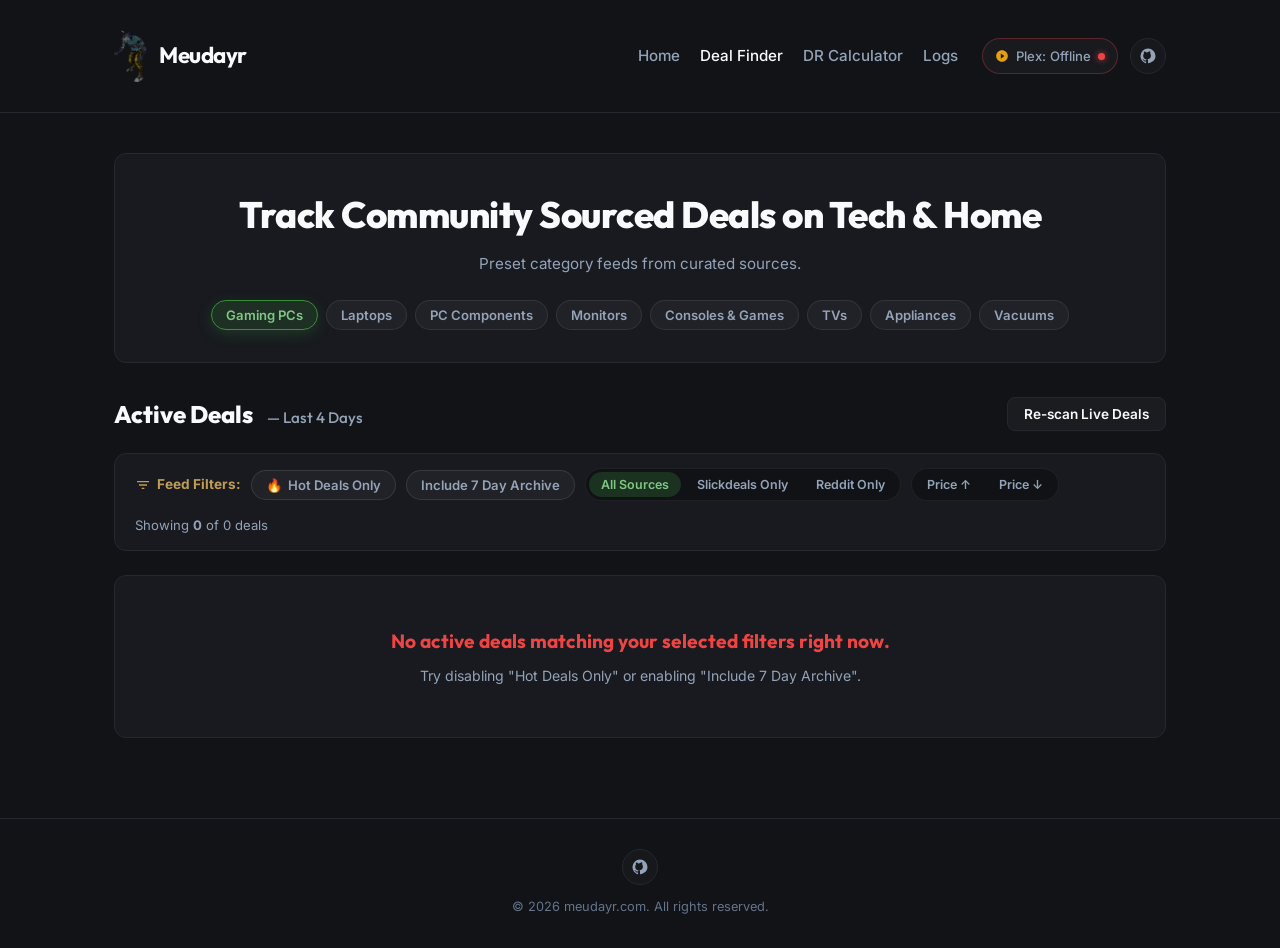
==== commit 0585fff5: "Update pc_components filtering to exclude outliers" ====
--- a/deals/index.html
+++ b/deals/index.html
@@ -57,7 +57,7 @@
       display: flex;
       flex-wrap: wrap;
       justify-content: center;
-      gap: 10px;
+      gap: 8px;
     }
 
     .category-btn {
@@ -65,14 +65,14 @@
       border: 1px solid rgba(255, 255, 255, 0.08);
       color: var(--text-muted);
       border-radius: 24px;
-      padding: 8px 18px;
-      font-size: 0.88rem;
+      padding: 6px 14px;
+      font-size: 0.82rem;
       font-weight: 600;
       font-family: var(--font-sans);
       cursor: pointer;
       display: inline-flex;
       align-items: center;
-      gap: 8px;
+      gap: 6px;
       transition: var(--transition);
     }
 
@@ -451,13 +451,27 @@
           <p>Preset category feeds from curated sources.</p>
 
           <div class="category-chips" id="category-bar">
-            <button class="category-btn active" data-cat="gaming_pcs" data-query="gaming pc">Gaming PCs &amp; Desktops</button>
+            <button class="category-btn active" data-cat="gaming_pcs" data-query="gaming pc">Gaming PCs</button>
             <button class="category-btn" data-cat="laptops" data-query="laptop">Laptops</button>
+            <button class="category-btn" data-cat="pc_components" data-query="components">PC Components</button>
+            <button class="category-btn" data-cat="monitors" data-query="gaming monitor">Monitors</button>
+            <button class="category-btn" data-cat="consoles" data-query="console game">Consoles &amp; Games</button>
+            <button class="category-btn" data-cat="tvs" data-query="oled tv">TVs</button>
+            <button class="category-btn" data-cat="appliances" data-query="appliance">Appliances</button>
             <button class="category-btn" data-cat="vacuums" data-query="vacuum">Vacuums</button>
-            <button class="category-btn" data-cat="tvs" data-query="oled tv">TVs</button>
-            <button class="category-btn" data-cat="monitors" data-query="gaming monitor">Monitors</button>
-            <button class="category-btn" data-cat="consoles" data-query="console game">Game Consoles &amp; Games</button>
-            <button class="category-btn" data-cat="appliances" data-query="appliance">Home Appliances</button>
+          </div>
+
+          <!-- PC Components Subcategory Bar (hidden by default) -->
+          <div class="category-chips" id="subcategory-bar" style="display: none; margin-top: 16px; padding-top: 16px; border-top: 1px solid rgba(255,255,255,0.05);">
+            <button class="category-btn active" data-sub="all">All Components</button>
+            <button class="category-btn" data-sub="cpu">CPU</button>
+            <button class="category-btn" data-sub="gpu">GPU</button>
+            <button class="category-btn" data-sub="motherboard">Motherboard</button>
+            <button class="category-btn" data-sub="ram">RAM</button>
+            <button class="category-btn" data-sub="storage">Storage</button>
+            <button class="category-btn" data-sub="psu">Power Supply</button>
+            <button class="category-btn" data-sub="case">Cases</button>
+            <button class="category-btn" data-sub="cooling">Cooling</button>
           </div>
         </div>
 
@@ -527,6 +541,7 @@
     let state = {
       selectedCategory: 'gaming_pcs',
       selectedQuery: 'gaming pc',
+      selectedSubcategory: 'all',
       allDeals: [],
       filterHotOnly: false,
       includeArchive: false,
@@ -607,7 +622,8 @@
         const rssItems = doc.querySelectorAll('item');
         if (rssItems.length > 0) {
           rssItems.forEach(item => {
-            const title = item.querySelector('title')?.textContent || '';
+            let title = item.querySelector('title')?.textContent || '';
+            title = title.replace(/^<!\[CDATA\[/i, '').replace(/\]\]>$/i, '').trim();
             const link = item.querySelector('link')?.textContent || '';
             const description = item.querySelector('description')?.textContent || '';
             const pubDateStr = item.querySelector('pubDate')?.textContent || '';
@@ -640,7 +656,20 @@
       const fetchOpts = isRescan ? { cache: 'no-store' } : {};
       const urlWithCb = isRescan ? targetUrl + (targetUrl.includes('?') ? '&' : '?') + `_t=${Date.now()}` : targetUrl;
 
-      // Strategy 1: rss2json
+      // Strategy 1: proxy.cors.sh (high reliability for Cloudflare-protected feeds like Slickdeals)
+      try {
+        const controller = new AbortController();
+        const tid = setTimeout(() => controller.abort(), 4000);
+        const res = await fetch(`https://proxy.cors.sh/${urlWithCb}`, { signal: controller.signal, ...fetchOpts });
+        clearTimeout(tid);
+        if (res.ok) {
+          const text = await res.text();
+          const items = parseXMLFeed(text);
+          if (items.length > 0) return items;
+        }
+      } catch (e) { console.warn('[cors.sh]', e); }
+
+      // Strategy 2: rss2json
       try {
         const controller = new AbortController();
         const tid = setTimeout(() => controller.abort(), 3500);
@@ -651,8 +680,10 @@
           if (data.status === 'ok' && Array.isArray(data.items) && data.items.length > 0) {
             return data.items.map(i => {
               const rawDate = (i.pubDate || '').replace(' ', 'T');
+              let title = i.title || '';
+              title = title.replace(/^<!\[CDATA\[/i, '').replace(/\]\]>$/i, '').trim();
               return {
-                title: i.title || '',
+                title: title,
                 link: i.link || '',
                 description: i.content || i.description || '',
                 content: i.content || i.description || '',
@@ -663,7 +694,7 @@
         }
       } catch (e) { console.warn('[rss2json]', e); }
 
-      // Strategy 2: AllOrigins proxy
+      // Strategy 3: AllOrigins proxy
       try {
         const controller = new AbortController();
         const tid = setTimeout(() => controller.abort(), 3500);
@@ -678,7 +709,7 @@
         }
       } catch (e) { console.warn('[AllOrigins]', e); }
 
-      // Strategy 3: CodeTabs proxy
+      // Strategy 4: CodeTabs proxy
       try {
         const controller = new AbortController();
         const tid = setTimeout(() => controller.abort(), 3500);
@@ -724,19 +755,54 @@
 
     const QUESTION_OR_DISCUSSION_PATTERNS = /\b(what|whats|what's|why|how|help|need help|issue|problem|bug|glitch|buying|saved up|question|recommendation|looking for|looking to|anyone|should i|is this|thoughts on|advice|is it|advertisement|good deal|best prebuilt|any good|worth it|which one|first pc|first gaming|prebuilt for|suggestions|suggest)\b/i;
 
-    function isRelevantToCategory(title, cat) {
+    function isRelevantToCategory(title, cat, subcat) {
       const t = title.toLowerCase();
       // Deal posts state specs/prices — question marks indicate user questions
       if (t.includes('?')) return false;
       if (QUESTION_OR_DISCUSSION_PATTERNS.test(title)) return false;
       if (GLOBAL_REJECT_KEYWORDS.some(k => t.includes(k))) return false;
 
+      if (cat === 'pc_components') {
+        // STRICTLY reject ANY peripherals, complete PCs, or non-PC outliers
+        const notComponentReject = /\b(headset|mouse|keyboard|monitor|display|laptop|macbook|ipad|tablet|watch|chromebook|notebook|mini pc|desktop pc|pre-?built|gaming pc|gaming desktop|gaming rig|cyberpower|skytech|powerspec|omen|legion|abs|ibuypower|alienware|chair|desk|backpack|cable|hub|adapter|tv|console|memory foam|paper|chainsaw|folio|luggage|battery|tote|ice chest|lunch bag|lunch box|compressor|refrigerator|camping|beverage|wine|cooler bag|soft cooler|hard cooler|yeti|igloo|ozark|zenbook|vivobook|thinkpad|ideapad|yoga|surface|spectre|envy|pavilion|xps|inspiron|latitude|gram|swift|aspire|nitro|predator|blade|stealth|raider|rog|zephyrus|strix|tuf|2-in-1|galaxy book|omni)\b/i;
+        if (notComponentReject.test(title)) return false;
+
+        if (subcat === 'cpu') return /\b(cpu|processor|ryzen|intel core|i3|i5|i7|i9|threadripper)\b/i.test(title) || /\[cpu\]/i.test(title);
+        if (subcat === 'gpu') return /\b(gpu|graphics card|video card|rtx|radeon|gtx|rx \d{4})\b/i.test(title) || /\[gpu\]/i.test(title);
+        if (subcat === 'motherboard') return /\b(motherboard|mobo|z690|b650|x670|z790|b550|am4|am5|lga)\b/i.test(title) || /\[motherboard\]/i.test(title);
+        if (subcat === 'ram') return /\b(ram|desktop memory|laptop memory|ddr4|ddr5|sodimm|dimm)\b/i.test(title) || /\[ram\]/i.test(title);
+        if (subcat === 'storage') return /\b(ssd|nvme|hdd|hard drive|solid state drive|m\.2|sata)\b/i.test(title) || /\[ssd\]|\[hdd\]|\[nvme\]/i.test(title);
+        if (subcat === 'psu') return /\b(power supply|psu|atx 3\.0|80\+ gold|850w|1000w|750w)\b/i.test(title) || /\[psu\]/i.test(title);
+        if (subcat === 'case') return /\b(pc case|computer case|atx mid tower|mini itx|micro atx|desktop case|chassis)\b/i.test(title) || /\[case\]/i.test(title);
+        if (subcat === 'cooling') return /\b(cpu cooler|liquid cooler|water cooler|aio|case fan|cpu fan|heatsink|noctua|kraken|thermalright)\b/i.test(title) || /\[cooler\]|\[fan\]/i.test(title);
+
+        // 'all' subcategory
+        const validTag = /\[(cpu|gpu|motherboard|mobo|ram|ssd|hdd|nvme|case|cooler|psu|power supply|video card)\]/i;
+        const validKeyword = /\b(processor|cpu|motherboard|mobo|graphics card|video card|gpu|power supply|psu|ram|desktop memory|laptop memory|hdd|ssd|nvme|cpu cooler|liquid cooler|water cooler|case fan|cpu fan|heatsink|pc case|computer case|mid tower|full tower|mini itx|micro atx|chassis|aio|ddr4|ddr5)\b/i;
+        return validTag.test(title) || validKeyword.test(title);
+      }
+
       if (cat === 'gaming_pcs') {
         if (t.includes('laptop') || t.includes('macbook') || t.includes('notebook')) return false;
-        const pcReject = /\b(headset|mouse|keyboard|backpack|sleeve|cable|hub|adapter)\b/i;
-        if (pcReject.test(title)) return false;
-        if (/\[ssd\]|\[cpu\]|\[gpu\]|\[motherboard\]|\[ram\]/i.test(title)) return false;
-        return /\[pre-?built\]|\[desktop\]|desktop|pre-?built|gaming pc|gaming rig|tower|cyberpower|skytech|powerspec|omen|legion|\babs\b|ibuypower|\bmsi\b|\brog\b|yeyian|lenovo|alienware|victus|dell xps/i.test(title);
+
+        // Reject Reddit component tags always
+        const componentTagReject = /\[(cpu|gpu|motherboard|mobo|ram|memory|ssd|hdd|nvme|other|fan|case|cooler|psu|power supply|video card|networking|controller|router|barebone|monitor)\]/i;
+        if (componentTagReject.test(title)) return false;
+        
+        // Strong PC indicators
+        const isExplicitPC = /\[pre-?built\]|pre-?built|\bgaming pc\b|\bgaming desktop\b|\bgaming rig\b|cyberpower|skytech|powerspec|ibuypower|alienware/i.test(title);
+
+        if (!isExplicitPC) {
+            // Weak indicator - reject if it contains component/accessory words
+            const componentTerms = /\b(processor|cpu|motherboard|mobo|graphics card|video card|gpu|power supply|psu|ram|memory|hdd|ssd|nvme|cooler|heatsink|case|chassis|barebone|mouse|keyboard|headset|monitor|hard drive|solid state drive)\b/i;
+            if (componentTerms.test(title)) return false;
+        } else {
+            // Strong indicator - only reject true accessories
+            const accessoryReject = /\b(headset|backpack|sleeve|cable|hub|adapter|chair|desk|monitor|display)\b/i;
+            if (accessoryReject.test(title) && !/\bbundle\b/i.test(title)) return false;
+        }
+
+        return /\[pre-?built\]|\[desktop\]|\bdesktop\b|pre-?built|gaming pc|gaming rig|tower|cyberpower|skytech|powerspec|omen|legion|\babs\b|ibuypower|\bmsi\b|\brog\b|yeyian|lenovo|alienware|victus|dell xps/i.test(title);
       }
 
       if (cat === 'laptops') {
@@ -790,17 +856,29 @@
       const MAX_AGE_DAYS = includeArchive ? 7 : 4;
       const cutoff = new Date(Date.now() - MAX_AGE_DAYS * 24 * 60 * 60 * 1000);
       const SUBREDDITS = {
-        gaming_pcs: ['buildapcsales', 'prebuilts', 'deals'],
+        gaming_pcs: ['buildapcsales', 'deals'],
+        pc_components: ['buildapcsales', 'deals'],
         laptops: ['laptopdeals', 'buildapcsales', 'deals'],
         vacuums: ['deals', 'frugal', 'Appliances'],
         tvs: ['buildapcsales', 'deals', '4kTV'],
         monitors: ['buildapcsales', 'deals'],
         consoles: ['GameDeals', 'buildapcsales', 'consoledeals'],
-        appliances: ['Appliances', 'deals', 'frugal', 'HomeImprovement']
+        appliances: ['deals', 'frugal']
       };
 
       const SEARCH_QUERIES = {
         gaming_pcs: ['gaming desktop', 'gaming pc', 'prebuilt pc'],
+        pc_components: {
+          all: ['pc components', 'cpu', 'gpu', 'motherboard', 'ram', 'ssd', 'psu', 'case', 'cooler'],
+          cpu: ['cpu', 'processor', 'ryzen', 'intel core'],
+          gpu: ['gpu', 'graphics card', 'video card', 'rtx', 'radeon'],
+          motherboard: ['motherboard', 'mobo'],
+          ram: ['ram', 'memory', 'ddr4', 'ddr5'],
+          storage: ['ssd', 'nvme', 'hdd', 'hard drive'],
+          psu: ['power supply', 'psu'],
+          case: ['pc case', 'computer chassis'],
+          cooling: ['cpu cooler', 'aio', 'liquid cooler', 'case fan']
+        },
         laptops: ['laptop', 'macbook', 'gaming laptop'],
         vacuums: ['vacuum', 'roborock', 'dyson vacuum', 'robot vacuum'],
         tvs: ['oled tv', '4k tv', 'qled tv'],
@@ -810,7 +888,12 @@
       };
 
       const deals = [];
-      const sqList = SEARCH_QUERIES[category] || [query];
+      let sqList;
+      if (category === 'pc_components') {
+        sqList = SEARCH_QUERIES.pc_components[state.selectedSubcategory] || SEARCH_QUERIES.pc_components.all;
+      } else {
+        sqList = SEARCH_QUERIES[category] || [query];
+      }
 
       // Fetch Slickdeals
       for (const sq of sqList) {
@@ -826,7 +909,7 @@
               const titleLower = title.toLowerCase();
               if (titleLower.includes('expired') || titleLower.includes('sold out') || titleLower.includes('dead deal')) return;
               if (item.pubDate && item.pubDate < cutoff) return;
-              if (!isRelevantToCategory(title, category)) return;
+              if (!isRelevantToCategory(title, category, state.selectedSubcategory)) return;
 
               const { salePrice, originalPrice, discountPercentage } = parseExplicitPricesFromTitle(title);
               const store = detectStoreName(item.content || item.description || '', title, item.link || '');
@@ -869,7 +952,7 @@
               const titleLower = title.toLowerCase();
               if (titleLower.includes('weekly request') || titleLower.includes('meta') || titleLower.includes('expired') || titleLower.includes('sold out')) return;
               if (item.pubDate && item.pubDate < cutoff) return;
-              if (!isRelevantToCategory(title, category)) return;
+              if (!isRelevantToCategory(title, category, state.selectedSubcategory)) return;
 
               const { salePrice, originalPrice, discountPercentage } = parseExplicitPricesFromTitle(title);
               const store = detectStoreName(item.content || item.description || '', title, item.link || '');
@@ -1075,10 +1158,33 @@
     document.getElementById('category-bar').addEventListener('click', (e) => {
       const btn = e.target.closest('.category-btn');
       if (!btn) return;
-      document.querySelectorAll('.category-btn').forEach(b => b.classList.remove('active'));
+      document.querySelectorAll('#category-bar .category-btn').forEach(b => b.classList.remove('active'));
       btn.classList.add('active');
       state.selectedCategory = btn.dataset.cat;
       state.selectedQuery = btn.dataset.query;
+      
+      const subBar = document.getElementById('subcategory-bar');
+      if (state.selectedCategory === 'pc_components') {
+        subBar.style.display = 'flex';
+      } else {
+        subBar.style.display = 'none';
+      }
+      
+      if (state.selectedCategory === 'vacuums' || state.selectedCategory === 'appliances') {
+        state.includeArchive = true;
+      } else {
+        state.includeArchive = false;
+      }
+      
+      loadDeals();
+    });
+
+    document.getElementById('subcategory-bar').addEventListener('click', (e) => {
+      const btn = e.target.closest('.category-btn');
+      if (!btn) return;
+      document.querySelectorAll('#subcategory-bar .category-btn').forEach(b => b.classList.remove('active'));
+      btn.classList.add('active');
+      state.selectedSubcategory = btn.dataset.sub;
       loadDeals();
     });
 
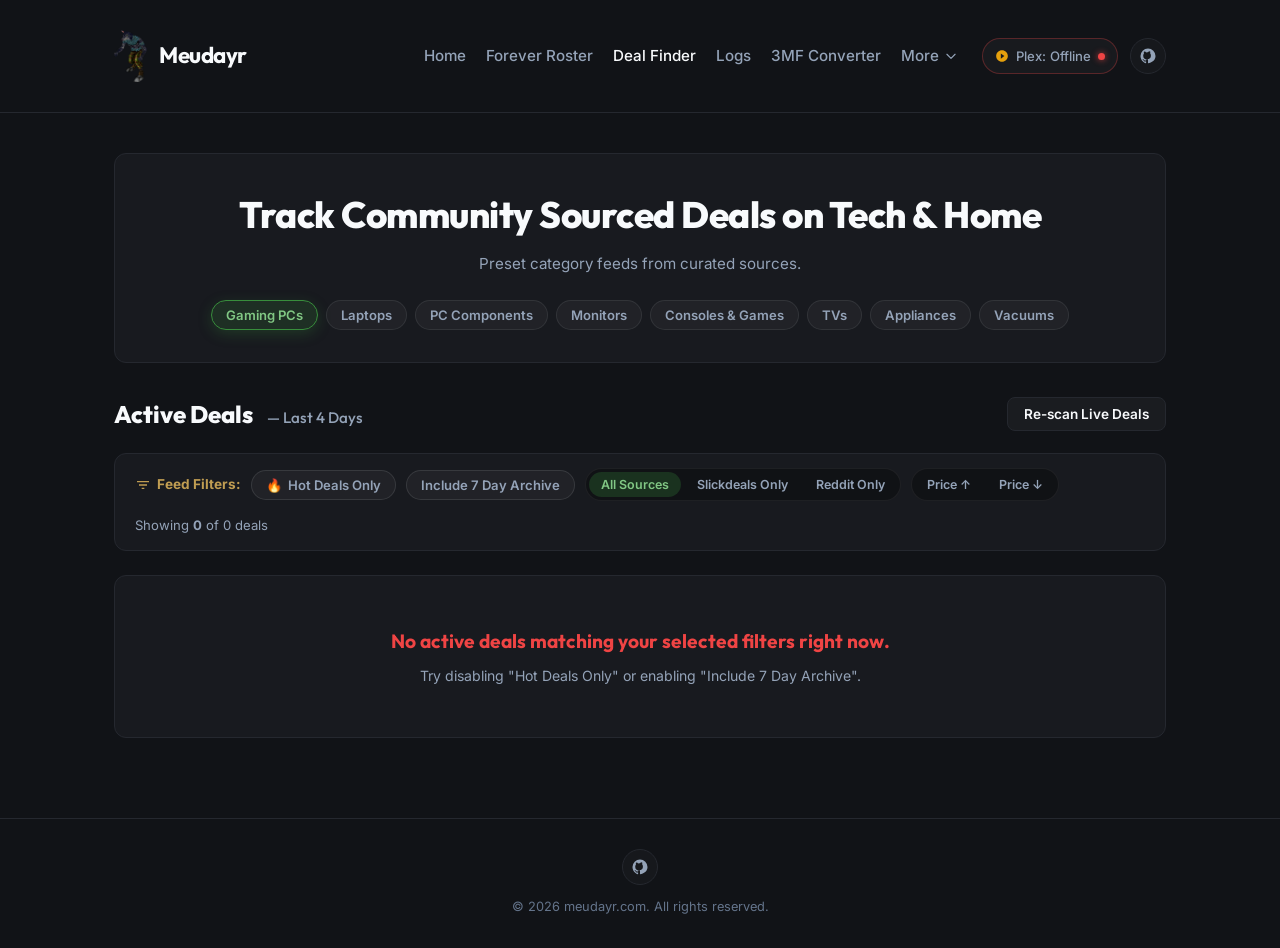
==== commit 24054df3: "Add 'More' dropdown category to navigation toolbar with DR Calculator, FE Gift Tool, and Marvel Cham" ====
--- a/deals/index.html
+++ b/deals/index.html
@@ -422,11 +422,32 @@
         <span>Meudayr</span>
       </a>
       <div class="nav-group">
-        <nav class="nav-menu">
+                <nav class="nav-menu">
           <a href="../index.html" class="nav-link" id="nav-home-link">Home</a>
+          <a href="../forever.html" class="nav-link" id="nav-forever-link">Forever Roster</a>
           <a href="../deals" class="nav-link active" id="nav-deals-link">Deal Finder</a>
-          <a href="../dr.html" class="nav-link" id="nav-dr-link">DR Calculator</a>
           <a href="../logs.html" class="nav-link" id="nav-logs-link">Logs</a>
+          <a href="../3mf.html" class="nav-link" id="nav-3mf-link">3MF Converter</a>
+          <div class="nav-dropdown" id="nav-more-dropdown">
+            <button type="button" class="nav-dropdown-trigger nav-link" aria-expanded="false" aria-haspopup="true" id="nav-more-btn">
+              <span>More</span>
+              <svg class="nav-dropdown-chevron" viewBox="0 0 24 24" fill="none" stroke="currentColor" stroke-width="2"><path stroke-linecap="round" stroke-linejoin="round" d="M19 9l-7 7-7-7"/></svg>
+            </button>
+            <div class="nav-dropdown-menu" role="menu" aria-label="More tools">
+              <a href="../dr.html" class="nav-dropdown-item" role="menuitem" id="nav-dr-link">
+                <svg viewBox="0 0 24 24" fill="none" stroke="currentColor" stroke-width="2"><path stroke-linecap="round" stroke-linejoin="round" d="M9 7h6m0 10v-3m-3 3h.01M9 17h.01M9 11h.01M12 11h.01M15 11h.01M4 19h16a2 2 0 002-2V7a2 2 0 00-2-2H4a2 2 0 00-2 2v10a2 2 0 002 2z"/></svg>
+                <span>DR Calculator</span>
+              </a>
+              <a href="../gifts.html" class="nav-dropdown-item" role="menuitem" id="nav-gifts-link">
+                <svg viewBox="0 0 24 24" fill="none" stroke="currentColor" stroke-width="2"><path stroke-linecap="round" stroke-linejoin="round" d="M20 12v10H4V12M2 7h20v5H2V7zm10-5c-1.5 0-3 1.5-3 3 0 .7.3 1.3.8 1.8L12 7l2.2-.2c.5-.5.8-1.1.8-1.8 0-1.5-1.5-3-3-3zM12 7v15"/></svg>
+                <span>Fire Emblem Gift Tool</span>
+              </a>
+              <a href="../champions.html" class="nav-dropdown-item" role="menuitem" id="nav-champions-link">
+                <svg viewBox="0 0 24 24" fill="none" stroke="currentColor" stroke-width="2"><rect x="2" y="4" width="20" height="16" rx="2"/><circle cx="8" cy="11" r="2"/><circle cx="16" cy="11" r="2"/><path d="M6 17h12M9 11h6"/></svg>
+                <span>Marvel Champions Cassette Tool</span>
+              </a>
+            </div>
+          </div>
         </nav>
         <div class="social-links">
           <a href="https://plex.meudayr.com" class="plex-nav-pill checking" target="_blank" rel="noopener noreferrer" id="nav-plex-link" title="Open Plex Media Server">
@@ -1245,5 +1266,6 @@
     }
     checkPlexStatus();
   </script>
+  <script src="../nav.js" defer></script>
 </body>
 </html>
--- a/style.css
+++ b/style.css
@@ -114,6 +114,134 @@
 .nav-link:hover, .nav-link.active {
   color: var(--text-main);
 }
+/* Navigation Dropdown ("More" Menu) */
+.nav-dropdown {
+  position: relative;
+  display: inline-flex;
+  align-items: center;
+}
+
+.nav-dropdown-trigger {
+  background: none;
+  border: none;
+  font-family: inherit;
+  font-size: 0.95rem;
+  font-weight: 500;
+  color: var(--text-muted);
+  cursor: pointer;
+  padding: 0;
+  display: inline-flex;
+  align-items: center;
+  gap: 5px;
+  line-height: inherit;
+  transition: var(--transition);
+}
+
+.nav-dropdown-trigger:hover,
+.nav-dropdown-trigger.active,
+.nav-dropdown:hover .nav-dropdown-trigger,
+.nav-dropdown:focus-within .nav-dropdown-trigger,
+.nav-dropdown.open .nav-dropdown-trigger {
+  color: var(--text-main);
+}
+
+.nav-dropdown-chevron {
+  width: 14px;
+  height: 14px;
+  transition: transform 0.2s ease;
+  stroke: currentColor;
+}
+
+.nav-dropdown:hover .nav-dropdown-chevron,
+.nav-dropdown:focus-within .nav-dropdown-chevron,
+.nav-dropdown.open .nav-dropdown-chevron {
+  transform: rotate(180deg);
+}
+
+.nav-dropdown-menu {
+  position: absolute;
+  top: calc(100% + 10px);
+  right: 0;
+  min-width: 260px;
+  background: var(--card-bg);
+  border: 1px solid var(--card-border);
+  border-radius: var(--radius-md);
+  box-shadow: 0 12px 32px rgba(0, 0, 0, 0.55), 0 2px 6px rgba(0, 0, 0, 0.35);
+  padding: 6px;
+  display: flex;
+  flex-direction: column;
+  gap: 3px;
+  z-index: 1000;
+  opacity: 0;
+  visibility: hidden;
+  transform: translateY(-6px);
+  transition: opacity 0.18s ease, transform 0.18s ease, visibility 0.18s ease;
+  pointer-events: none;
+}
+
+/* Invisible bridge so mouse hover doesn't break between trigger and menu */
+.nav-dropdown-menu::before {
+  content: '';
+  position: absolute;
+  top: -12px;
+  left: 0;
+  right: 0;
+  height: 12px;
+}
+
+.nav-dropdown:hover .nav-dropdown-menu,
+.nav-dropdown:focus-within .nav-dropdown-menu,
+.nav-dropdown.open .nav-dropdown-menu {
+  opacity: 1;
+  visibility: visible;
+  transform: translateY(0);
+  pointer-events: auto;
+}
+
+.nav-dropdown-item {
+  display: flex;
+  align-items: center;
+  gap: 10px;
+  padding: 9px 12px;
+  min-height: 40px;
+  color: var(--text-muted);
+  text-decoration: none;
+  font-size: 0.88rem;
+  font-weight: 500;
+  border-radius: 6px;
+  transition: var(--transition);
+  white-space: nowrap;
+}
+
+.nav-dropdown-item svg {
+  width: 16px;
+  height: 16px;
+  flex-shrink: 0;
+  opacity: 0.75;
+  transition: var(--transition);
+}
+
+.nav-dropdown-item:hover {
+  background: rgba(255, 255, 255, 0.05);
+  color: var(--text-main);
+}
+
+.nav-dropdown-item:hover svg {
+  opacity: 1;
+  color: var(--accent);
+}
+
+.nav-dropdown-item.active {
+  background: rgba(192, 157, 82, 0.12);
+  color: var(--accent);
+  font-weight: 600;
+}
+
+.nav-dropdown-item.active svg {
+  opacity: 1;
+  color: var(--accent);
+}
+
 
 /* Hero Section */
 .hero {
@@ -383,12 +511,20 @@
   background: rgba(255, 255, 255, 0.05);
   border: 1px solid rgba(255, 255, 255, 0.08);
   color: var(--text-muted);
-}
-
+  letter-spacing: 0.3px;
+}
+
+.addon-game-badge.modern,
 .addon-game-badge.wow {
-  background: rgba(56, 142, 60, 0.1);
-  border-color: rgba(56, 142, 60, 0.2);
+  background: rgba(56, 142, 60, 0.12);
+  border-color: rgba(56, 142, 60, 0.25);
   color: #81c784;
+}
+
+.addon-game-badge.forever {
+  background: rgba(192, 157, 82, 0.15);
+  border-color: rgba(192, 157, 82, 0.35);
+  color: #e2ba66;
 }
 
 .addon-card h3 {
@@ -547,6 +683,24 @@
     font-size: 0.9rem;
     padding: 2px 4px;
   }
+  .nav-dropdown-trigger {
+    font-size: 0.9rem;
+    padding: 2px 4px;
+  }
+
+  .nav-dropdown-menu {
+    right: auto;
+    left: 50%;
+    transform: translateX(-50%) translateY(-6px);
+    max-width: calc(100vw - 32px);
+  }
+
+  .nav-dropdown:hover .nav-dropdown-menu,
+  .nav-dropdown:focus-within .nav-dropdown-menu,
+  .nav-dropdown.open .nav-dropdown-menu {
+    transform: translateX(-50%) translateY(0);
+  }
+
 
   .social-links {
     display: flex;
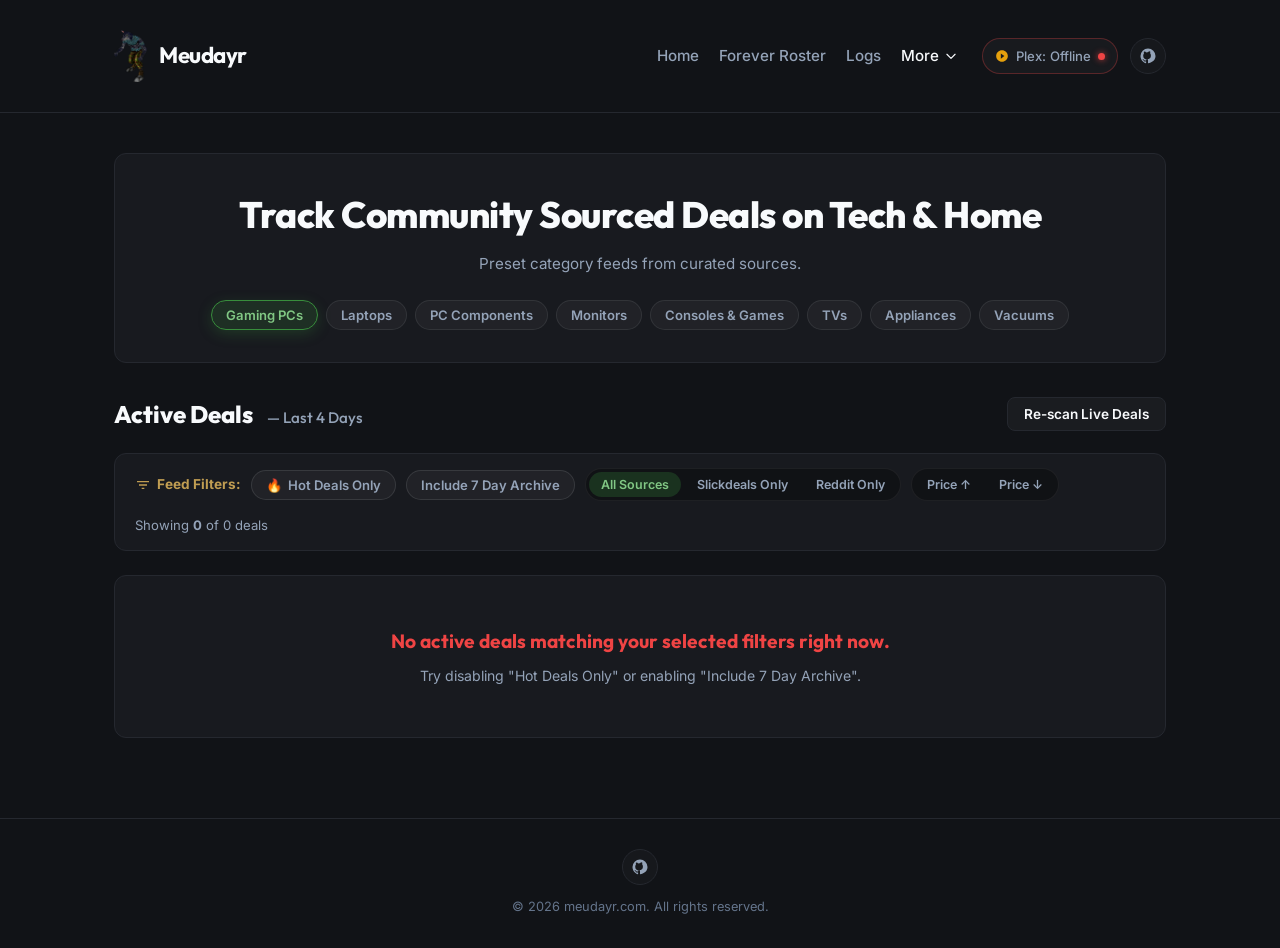
==== commit e18ec042: "Move Deal Finder and 3MF Converter into More navigation dropdown across all pages" ====
--- a/deals/index.html
+++ b/deals/index.html
@@ -425,15 +425,21 @@
                 <nav class="nav-menu">
           <a href="../index.html" class="nav-link" id="nav-home-link">Home</a>
           <a href="../forever.html" class="nav-link" id="nav-forever-link">Forever Roster</a>
-          <a href="../deals" class="nav-link active" id="nav-deals-link">Deal Finder</a>
           <a href="../logs.html" class="nav-link" id="nav-logs-link">Logs</a>
-          <a href="../3mf.html" class="nav-link" id="nav-3mf-link">3MF Converter</a>
           <div class="nav-dropdown" id="nav-more-dropdown">
-            <button type="button" class="nav-dropdown-trigger nav-link" aria-expanded="false" aria-haspopup="true" id="nav-more-btn">
+            <button type="button" class="nav-dropdown-trigger nav-link active" aria-expanded="false" aria-haspopup="true" id="nav-more-btn">
               <span>More</span>
               <svg class="nav-dropdown-chevron" viewBox="0 0 24 24" fill="none" stroke="currentColor" stroke-width="2"><path stroke-linecap="round" stroke-linejoin="round" d="M19 9l-7 7-7-7"/></svg>
             </button>
             <div class="nav-dropdown-menu" role="menu" aria-label="More tools">
+              <a href="../deals.html" class="nav-dropdown-item active" role="menuitem" id="nav-deals-link">
+                <svg viewBox="0 0 24 24" fill="none" stroke="currentColor" stroke-width="2"><path stroke-linecap="round" stroke-linejoin="round" d="M7 7h.01M7 3h5c.512 0 1.024.195 1.414.586l7 7a2 2 0 010 2.828l-7 7a2 2 0 01-2.828 0l-7-7A2 2 0 013 12V7a4 4 0 014-4z"/></svg>
+                <span>Deal Finder</span>
+              </a>
+              <a href="../3mf.html" class="nav-dropdown-item" role="menuitem" id="nav-3mf-link">
+                <svg viewBox="0 0 24 24" fill="none" stroke="currentColor" stroke-width="2"><path stroke-linecap="round" stroke-linejoin="round" d="M21 16V8a2 2 0 00-1-1.73l-7-4a2 2 0 00-2 0l-7 4A2 2 0 003 8v8a2 2 0 001 1.73l7 4a2 2 0 002 0l7-4A2 2 0 0021 16z"/><polyline stroke-linecap="round" stroke-linejoin="round" points="3.27 6.96 12 12.01 20.73 6.96"/><line stroke-linecap="round" stroke-linejoin="round" x1="12" y1="22.08" x2="12" y2="12"/></svg>
+                <span>3MF Converter</span>
+              </a>
               <a href="../dr.html" class="nav-dropdown-item" role="menuitem" id="nav-dr-link">
                 <svg viewBox="0 0 24 24" fill="none" stroke="currentColor" stroke-width="2"><path stroke-linecap="round" stroke-linejoin="round" d="M9 7h6m0 10v-3m-3 3h.01M9 17h.01M9 11h.01M12 11h.01M15 11h.01M4 19h16a2 2 0 002-2V7a2 2 0 00-2-2H4a2 2 0 00-2 2v10a2 2 0 002 2z"/></svg>
                 <span>DR Calculator</span>
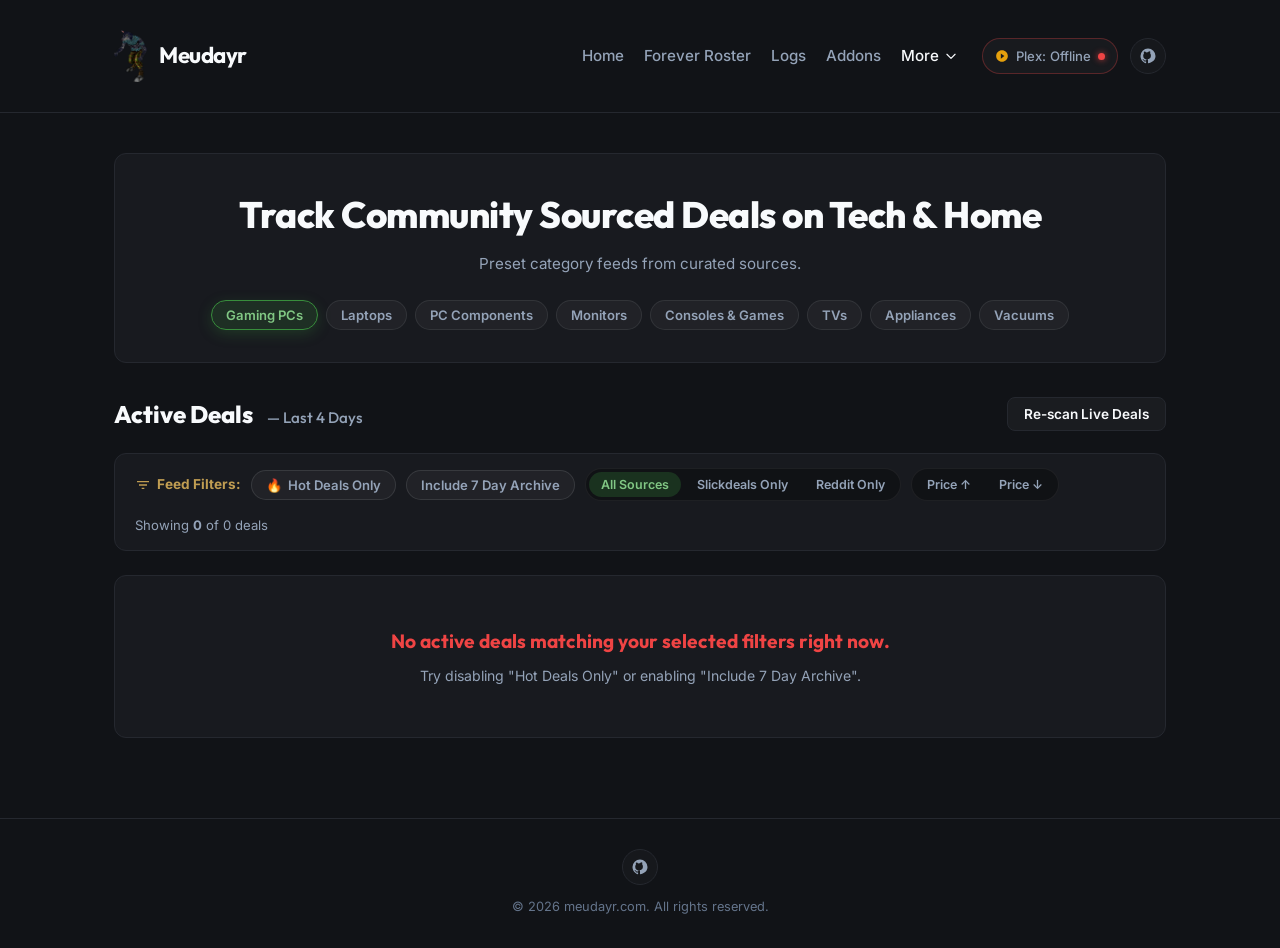
==== commit cc887e39: "Create dedicated addons page, update toolbar with Addons, and convert homepage into cards hub" ====
--- a/deals/index.html
+++ b/deals/index.html
@@ -426,6 +426,7 @@
           <a href="../index.html" class="nav-link" id="nav-home-link">Home</a>
           <a href="../forever.html" class="nav-link" id="nav-forever-link">Forever Roster</a>
           <a href="../logs.html" class="nav-link" id="nav-logs-link">Logs</a>
+          <a href="../addons.html" class="nav-link" id="nav-addons-link">Addons</a>
           <div class="nav-dropdown" id="nav-more-dropdown">
             <button type="button" class="nav-dropdown-trigger nav-link active" aria-expanded="false" aria-haspopup="true" id="nav-more-btn">
               <span>More</span>
--- a/style.css
+++ b/style.css
@@ -728,3 +728,301 @@
     grid-template-columns: 1fr;
   }
 }
+
+/* ==========================================
+   Homepage Cards Hub
+   ========================================== */
+.hub-section {
+  padding: 48px 0 80px;
+}
+
+.hub-hero-header {
+  text-align: center;
+  max-width: 640px;
+  margin: 0 auto 36px;
+}
+
+.hub-hero-header h1 {
+  font-family: var(--font-display);
+  font-size: clamp(2rem, 4vw, 2.75rem);
+  font-weight: 800;
+  color: var(--text-main);
+  letter-spacing: -0.5px;
+  margin-bottom: 10px;
+}
+
+.hub-hero-header p {
+  color: var(--text-muted);
+  font-size: 1.05rem;
+  line-height: 1.5;
+}
+
+.hub-cards-container {
+  max-width: 1060px;
+  margin: 0 auto;
+}
+
+/* 3 Main Featured Cards */
+.hub-main-grid {
+  display: grid;
+  grid-template-columns: repeat(3, 1fr);
+  gap: 20px;
+  margin-bottom: 48px;
+}
+
+.hub-main-card {
+  background: var(--card-bg);
+  border: 1px solid var(--card-border);
+  border-radius: var(--radius-lg);
+  padding: 28px 24px 22px;
+  display: flex;
+  flex-direction: column;
+  text-decoration: none;
+  color: inherit;
+  transition: all 0.25s cubic-bezier(0.16, 1, 0.3, 1);
+  position: relative;
+  overflow: hidden;
+  box-shadow: 0 4px 20px rgba(0, 0, 0, 0.25);
+}
+
+.hub-main-card:hover {
+  transform: translateY(-4px);
+  border-color: var(--card-border-hover);
+  box-shadow: 0 16px 36px rgba(0, 0, 0, 0.45);
+}
+
+.hub-main-card.card-forever:hover {
+  border-color: rgba(198, 155, 58, 0.55);
+  box-shadow: 0 16px 36px rgba(0, 0, 0, 0.45), 0 0 20px rgba(198, 155, 58, 0.15);
+}
+
+.hub-main-card.card-logs:hover {
+  border-color: rgba(59, 130, 246, 0.55);
+  box-shadow: 0 16px 36px rgba(0, 0, 0, 0.45), 0 0 20px rgba(59, 130, 246, 0.15);
+}
+
+.hub-main-card.card-addons:hover {
+  border-color: rgba(16, 185, 129, 0.55);
+  box-shadow: 0 16px 36px rgba(0, 0, 0, 0.45), 0 0 20px rgba(16, 185, 129, 0.15);
+}
+
+.hub-main-top {
+  display: flex;
+  align-items: center;
+  justify-content: space-between;
+  margin-bottom: 18px;
+}
+
+.hub-main-icon {
+  width: 52px;
+  height: 52px;
+  border-radius: var(--radius-md);
+  display: flex;
+  align-items: center;
+  justify-content: center;
+  flex-shrink: 0;
+  transition: transform 0.25s ease;
+}
+
+.hub-main-card:hover .hub-main-icon {
+  transform: scale(1.08);
+}
+
+.hub-main-icon svg {
+  width: 26px;
+  height: 26px;
+}
+
+.hub-main-icon.icon-forever {
+  background: rgba(198, 155, 58, 0.15);
+  border: 1px solid rgba(198, 155, 58, 0.3);
+  color: #facc15;
+}
+
+.hub-main-icon.icon-logs {
+  background: rgba(59, 130, 246, 0.15);
+  border: 1px solid rgba(59, 130, 246, 0.3);
+  color: #60a5fa;
+}
+
+.hub-main-icon.icon-addons {
+  background: rgba(16, 185, 129, 0.15);
+  border: 1px solid rgba(16, 185, 129, 0.3);
+  color: #34d399;
+}
+
+.hub-main-badge {
+  font-size: 0.72rem;
+  font-weight: 700;
+  text-transform: uppercase;
+  letter-spacing: 0.5px;
+  padding: 3px 8px;
+  border-radius: 9999px;
+  background: rgba(255, 255, 255, 0.05);
+  border: 1px solid rgba(255, 255, 255, 0.08);
+  color: var(--text-muted);
+}
+
+.hub-main-title {
+  font-family: var(--font-display);
+  font-size: 1.28rem;
+  font-weight: 700;
+  color: var(--text-main);
+  margin-bottom: 8px;
+}
+
+.hub-main-desc {
+  font-size: 0.88rem;
+  color: var(--text-muted);
+  line-height: 1.5;
+  margin-bottom: 20px;
+  flex: 1;
+}
+
+.hub-main-footer {
+  display: flex;
+  align-items: center;
+  gap: 6px;
+  font-size: 0.84rem;
+  font-weight: 600;
+  color: var(--text-main);
+  margin-top: auto;
+}
+
+.hub-main-footer svg {
+  width: 16px;
+  height: 16px;
+  transition: transform 0.2s ease;
+}
+
+.hub-main-card:hover .hub-main-footer svg {
+  transform: translateX(4px);
+}
+
+/* Secondary "More Tools" Section */
+.hub-sub-section {
+  margin-top: 8px;
+}
+
+.hub-sub-header {
+  display: flex;
+  align-items: center;
+  gap: 16px;
+  margin-bottom: 20px;
+}
+
+.hub-sub-title {
+  font-family: var(--font-display);
+  font-size: 0.82rem;
+  font-weight: 700;
+  text-transform: uppercase;
+  letter-spacing: 1px;
+  color: var(--text-dark);
+  white-space: nowrap;
+}
+
+.hub-sub-divider {
+  flex: 1;
+  height: 1px;
+  background: rgba(255, 255, 255, 0.07);
+}
+
+.hub-sub-grid {
+  display: grid;
+  grid-template-columns: repeat(auto-fill, minmax(290px, 1fr));
+  gap: 12px;
+}
+
+.hub-sub-card {
+  display: flex;
+  align-items: center;
+  gap: 14px;
+  padding: 14px 16px;
+  background: var(--card-bg);
+  border: 1px solid var(--card-border);
+  border-radius: var(--radius-md);
+  text-decoration: none;
+  color: inherit;
+  transition: all 0.2s cubic-bezier(0.16, 1, 0.3, 1);
+}
+
+.hub-sub-card:hover {
+  background: #181a20;
+  border-color: var(--card-border-hover);
+  transform: translateY(-2px);
+  box-shadow: 0 8px 20px rgba(0, 0, 0, 0.35);
+}
+
+.hub-sub-icon {
+  width: 38px;
+  height: 38px;
+  border-radius: var(--radius-sm);
+  background: rgba(255, 255, 255, 0.04);
+  border: 1px solid rgba(255, 255, 255, 0.08);
+  display: flex;
+  align-items: center;
+  justify-content: center;
+  flex-shrink: 0;
+  color: var(--text-muted);
+  transition: all 0.2s ease;
+}
+
+.hub-sub-card:hover .hub-sub-icon {
+  background: rgba(198, 155, 58, 0.12);
+  border-color: rgba(198, 155, 58, 0.3);
+  color: #facc15;
+  transform: scale(1.05);
+}
+
+.hub-sub-icon svg {
+  width: 19px;
+  height: 19px;
+}
+
+.hub-sub-text {
+  display: flex;
+  flex-direction: column;
+  gap: 2px;
+  flex: 1;
+  min-width: 0;
+}
+
+.hub-sub-card-title {
+  font-family: var(--font-display);
+  font-weight: 700;
+  font-size: 0.94rem;
+  color: var(--text-main);
+  white-space: nowrap;
+  overflow: hidden;
+  text-overflow: ellipsis;
+}
+
+.hub-sub-card-desc {
+  font-size: 0.78rem;
+  color: var(--text-muted);
+  white-space: nowrap;
+  overflow: hidden;
+  text-overflow: ellipsis;
+}
+
+.hub-sub-arrow {
+  width: 16px;
+  height: 16px;
+  color: var(--text-dark);
+  transition: all 0.2s ease;
+  flex-shrink: 0;
+  opacity: 0.6;
+}
+
+.hub-sub-card:hover .hub-sub-arrow {
+  color: var(--text-main);
+  transform: translateX(3px);
+  opacity: 1;
+}
+
+@media (max-width: 860px) {
+  .hub-main-grid {
+    grid-template-columns: 1fr;
+    gap: 14px;
+  }
+}
